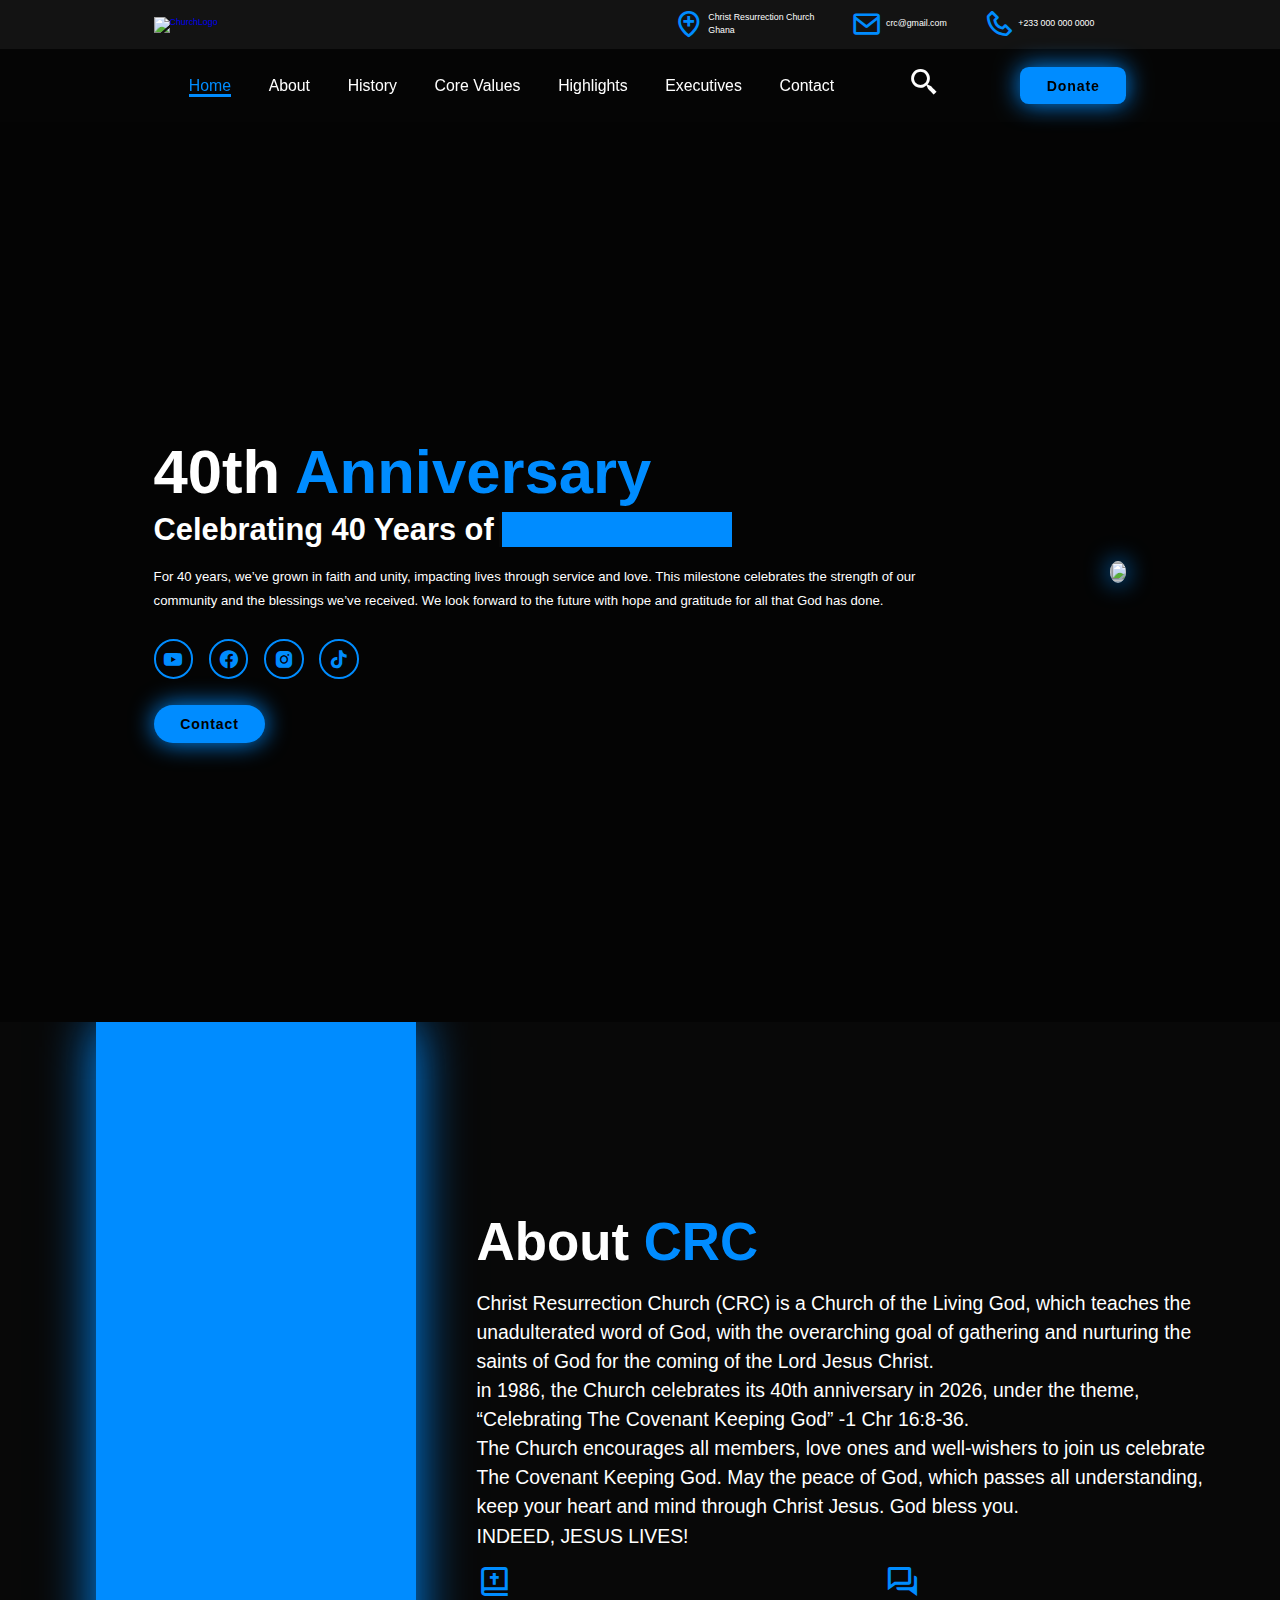
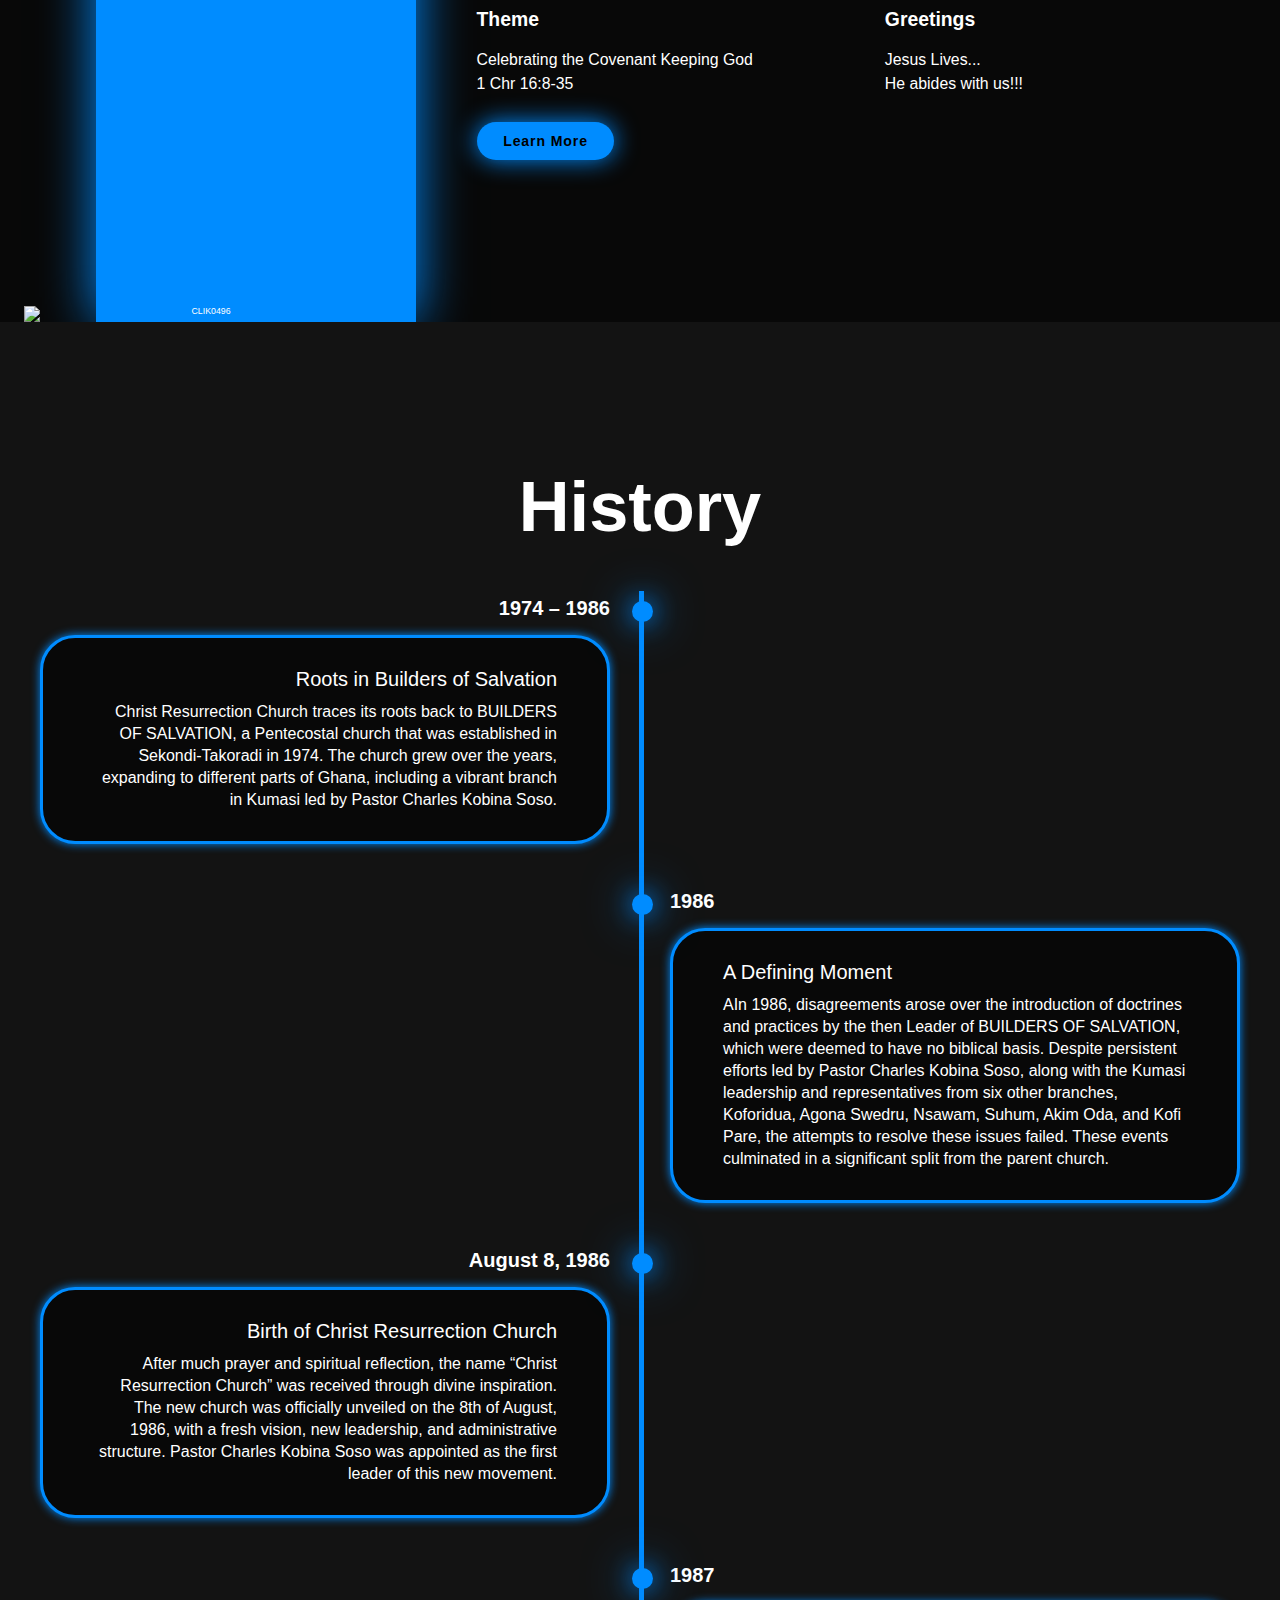
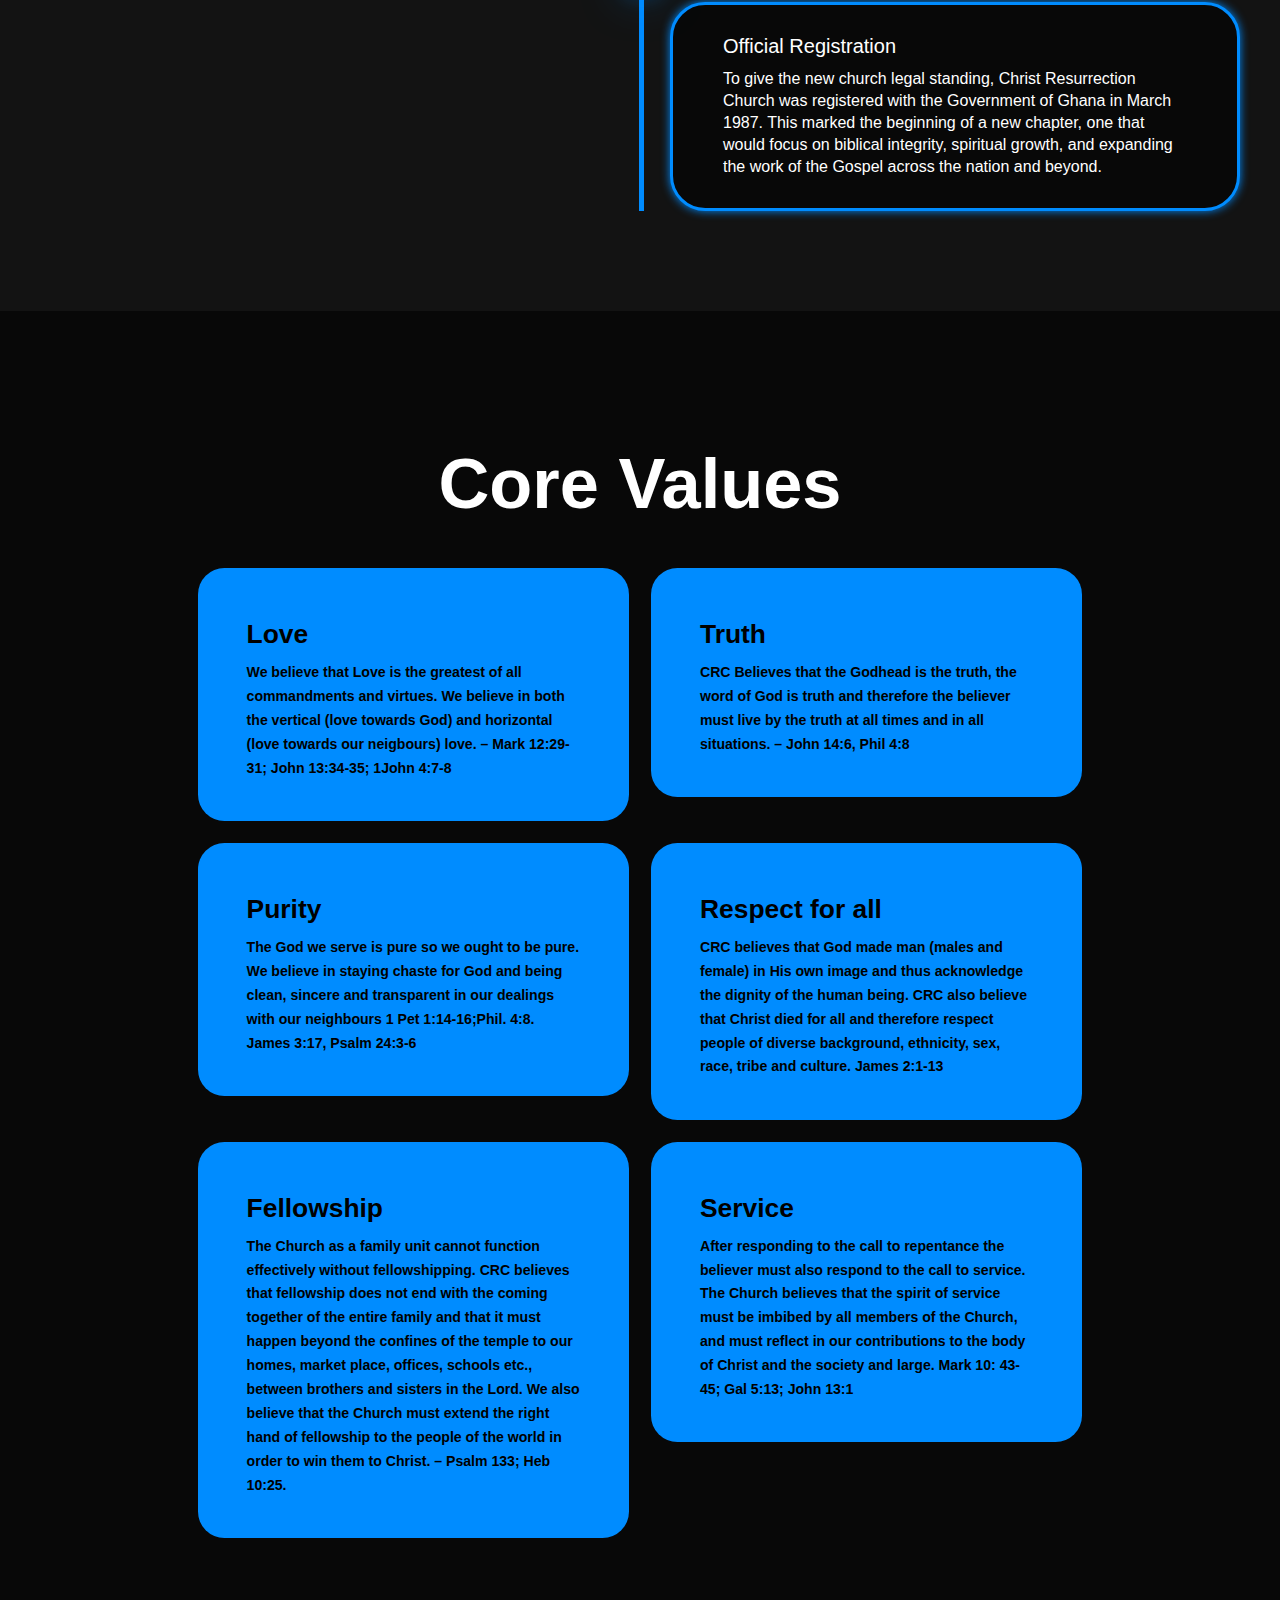
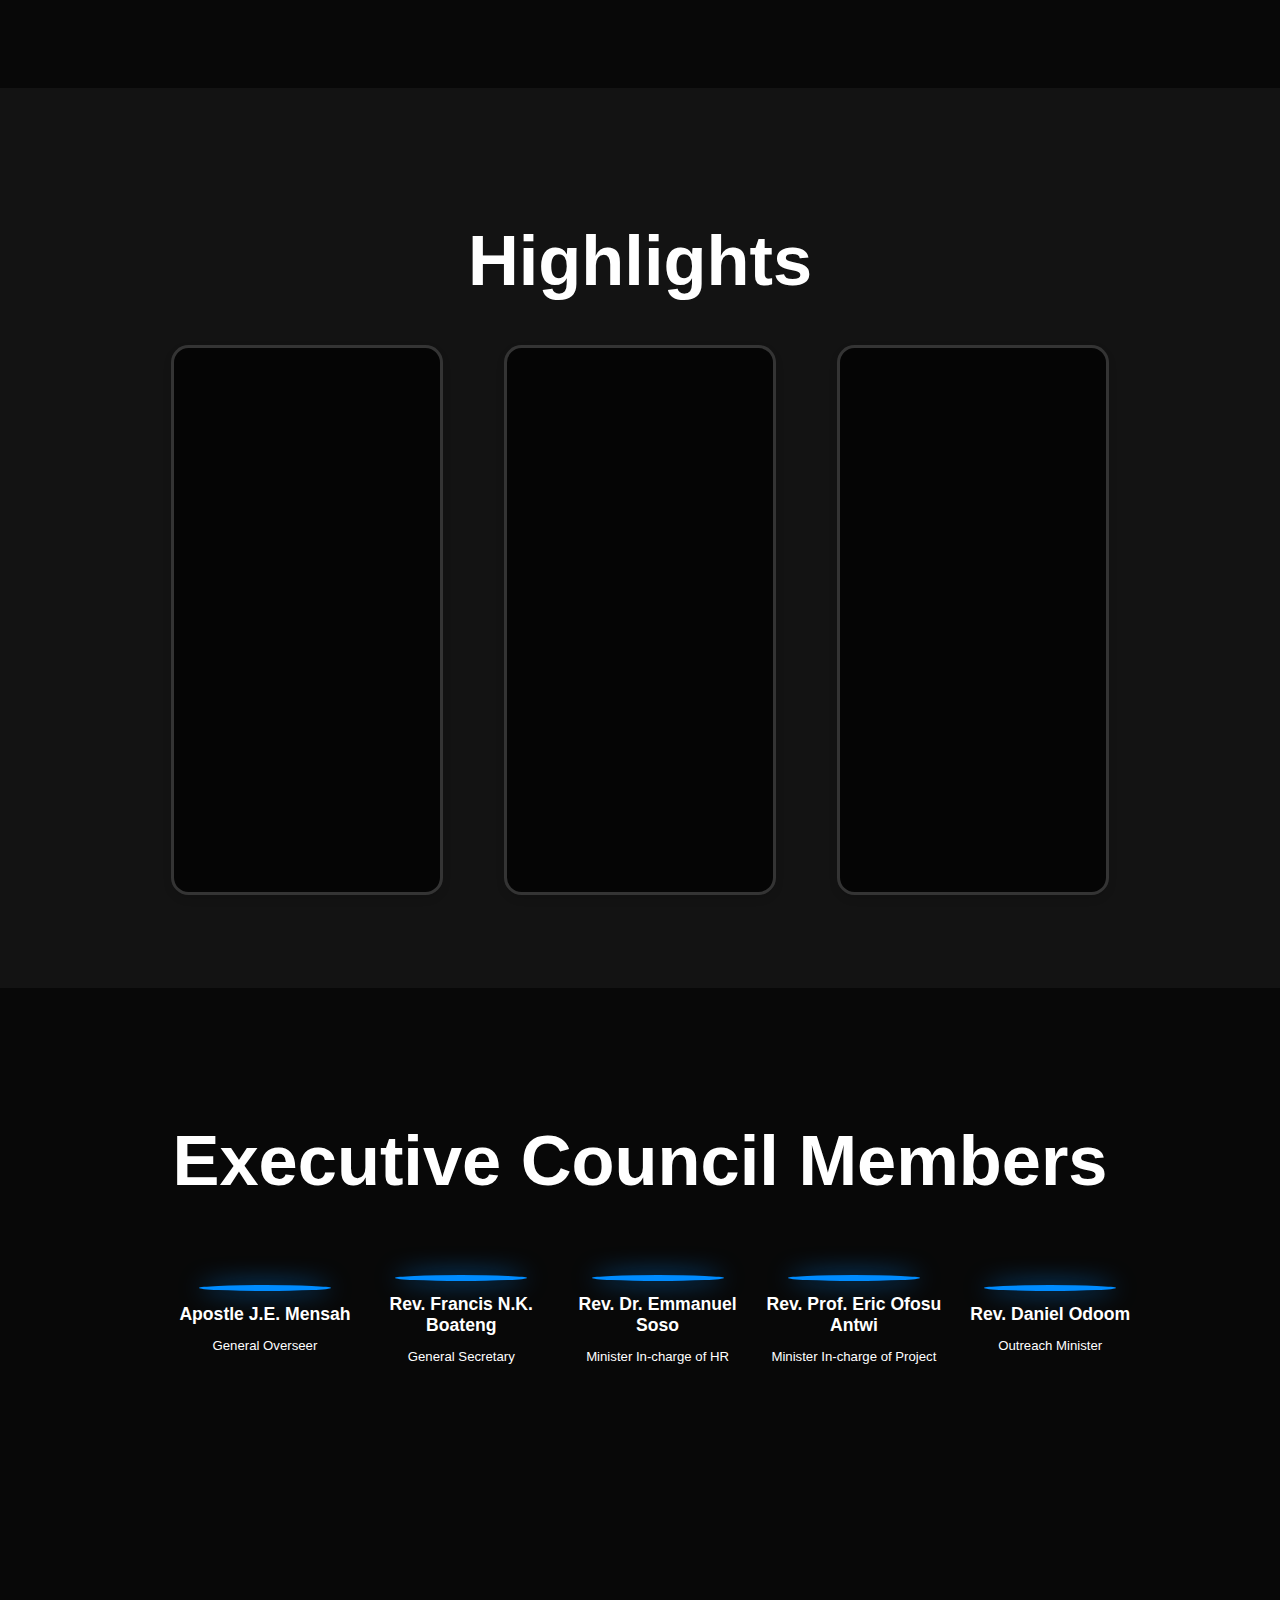
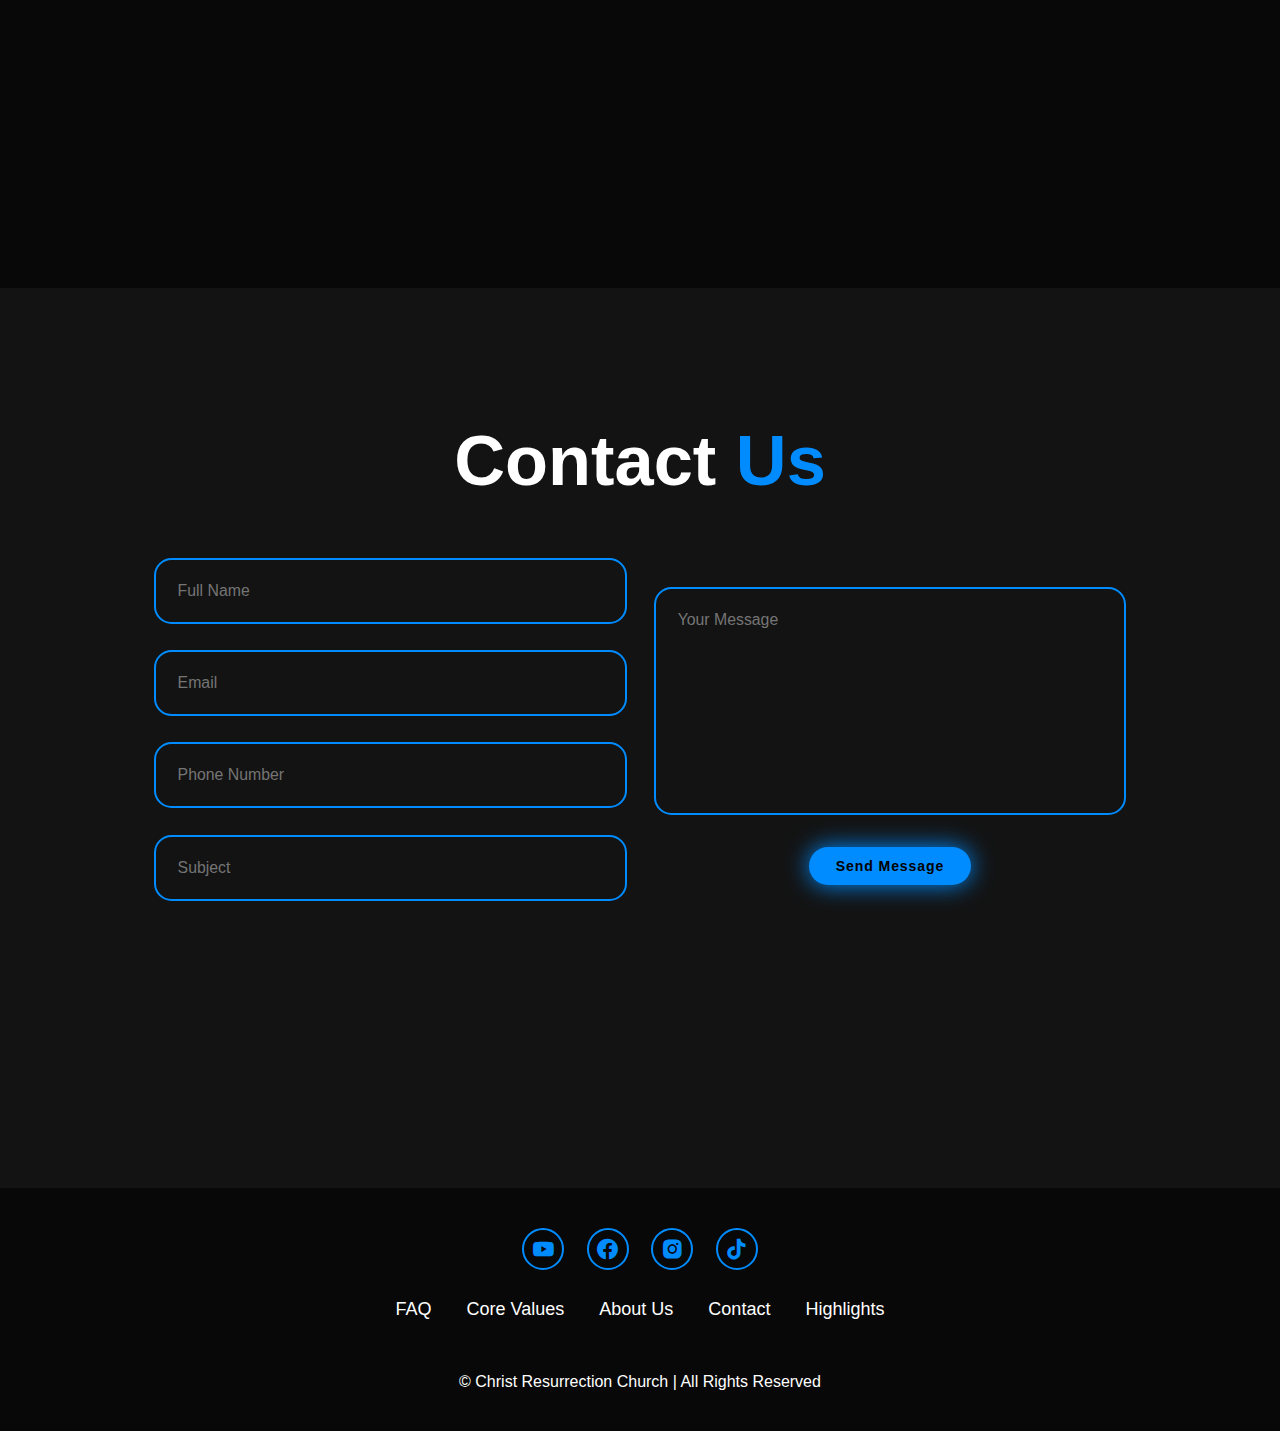
==== index.html @ 3d82b563 "Add files via upload" ====
<!DOCTYPE html>
<html lang="en">
<head>
    <meta charset="UTF-8">
    <meta name="viewport" content="width=device-width, initial-scale=1.0">
    <title>Responsive Portfolio Website</title>
    <link rel="stylesheet" href="style.css">
    <link href='https://unpkg.com/boxicons@2.1.4/css/boxicons.min.css' rel='stylesheet'>
</head>
<body>
    <header class="address-header">
        <a href="#home" class = "address-logo">
			<img src="images/Logo.png" alt="ChurchLogo" ></a>
        <div class="right-side">
            <div class="address-content">
                <i class='bx bx-location-plus'></i>
                <span>
                    <p>Christ Resurrection Church</p>
                    <p>Ghana</p>
                </span>
            </div>
            <div class="email-content">
                <i class='bx bx-envelope' ></i>
                <span>
                    <p>crc@gmail.com</p>                    
                </span>
            </div>
            <div class="phone-content">
                <i class='bx bx-phone' ></i>
                <span>
                    <p>+233 000 000 0000</p>                    
                </span>
            </div>
        </div>
    </header>
    
    <header class="header">
        <i class='bx bx-menu' id="menu-icon"></i>

        <div class="menu-content">
            <nav class="navbar">
                <a href="#home" class="active">Home</a>
                <a href="#about">About</a>
                <a href="#education">History</a>
                <a href="#services">Core Values</a>
                <a href="#testimonials">Highlights</a>
                <a href="#executives">Executives</a>
                <a href="#contact">Contact</a>
            </nav>
        
            <div class="btn-group">
                <span>
                    <input type="text" placeholder="Search for...">
                    <a href="#search" class = "search"><i class='bx bx-search-alt-2'></i></a>
                </span>
                <a href="#donate" class="btn">Donate</a>
            </div>
        </div>
    </header>

    <section class="home" id="home">
        <div class="home-content">
            <h1>40th <span>Anniversary</span></h1>
            <h3 class="text-animation">Celebrating 40 Years of <span></span></h3>
            <p>For 40 years, we’ve grown in faith and unity, impacting lives through service and love. 
                This milestone celebrates the strength of our community and the blessings we’ve received. 
                We look forward to the future with hope and gratitude for 
                all that God has done.</p>

            <div class="social-icons">
                
                <a href="#"><i class='bx bxl-youtube'></i></i></a>
                <a href="#"><i class='bx bxl-facebook-circle' ></i></i></a>
                <a href="#"><i class='bx bxl-instagram-alt' ></i></a>
                <a href="#"><i class='bx bxl-tiktok' ></i></i></a>
            </div>

            <div class="btn-group">
                <a href="#contact" class="btn">Contact</a>
                <!-- <a href="#contact" class="btn">Contact</a> -->
            </div>
        </div>
            <div class="home-img">
                <img src="images/40th Anniversary Logo.png" alt="">
            </div>
    </section>

    <section class="about" id = "about">
        <div class="rectangle"></div>
		<div class="image-class">
			<!-- <div class="rectangle"></div> -->
			<div class="about-img">
				<img src="images/GO.png" alt="CLIK0496">
			</div>
		</div>
		<div class="about-content">
			<h1>About <span>CRC</span> </h1>
			<p>
				Christ Resurrection Church (CRC) is a Church of the Living God, which teaches the 
                unadulterated word of God, with the overarching goal of gathering and nurturing the 
                saints of God for the coming of the Lord Jesus Christ.
			</p>
			<p>
				in 1986, the Church celebrates its 40th anniversary in 2026, under the theme, 
                “Celebrating The Covenant Keeping God” -1 Chr 16:8-36.
			</p>
			<p>
				The Church encourages all members, love ones and well-wishers to join us celebrate The Covenant Keeping God.
                May the peace of God, which passes all understanding, keep your heart and mind through Christ Jesus.  God bless you. 
			</p>
            <p>
                INDEED, JESUS LIVES!
            </p>
            <div class="theme">
                <span>
                    <i class='bx bx-bible'></i>
                    <h1>Theme</h1>
                    <p>Celebrating the Covenant Keeping God</p>
                    <p>1 Chr 16:8-35</p>
                </span>
                <span>
                    <i class='bx bx-conversation'></i>
                    <h1>Greetings</h1>
                    <p>Jesus Lives...</p>
                    <p>He abides with us!!!</p>
                </span>
            </div>
			<div class="btn-group">
				<a href="#learnmore" class = "btn">Learn More</a>
			</div>
		</div>
	</section>

    <section class="education" id="education">
        <h2 class="heading">History</h2>

        <div class="timeline-items">

            <div class="timeline-item">
                <div class="timeline-dot"></div>
                    <div class="timeline-date">1974 – 1986</div>
                    <div class="timeline-content">
                        <h3>Roots in Builders of Salvation</h3>
                        <p>Christ Resurrection Church traces its roots back to BUILDERS OF SALVATION, a Pentecostal church that was 
                            established in Sekondi-Takoradi in 1974. The church grew over the years, expanding to different parts of 
                            Ghana, including a vibrant branch in Kumasi led by Pastor Charles Kobina Soso.</p>
                    </div>
                
            </div>

            <div class="timeline-item">
                <div class="timeline-dot"></div>
                    <div class="timeline-date">1986</div>
                    <div class="timeline-content">
                        <h3>A Defining Moment</h3>
                        <p>AIn 1986, disagreements arose over the introduction of doctrines and practices by the then Leader of BUILDERS 
                            OF SALVATION, which were deemed to have no biblical basis. Despite persistent efforts led by Pastor Charles 
                            Kobina Soso, along with the Kumasi leadership and representatives from six other branches, Koforidua, Agona 
                            Swedru, Nsawam, Suhum, Akim Oda, and Kofi Pare, the attempts to resolve these issues failed. These events 
                            culminated in a significant split from the parent church.</p>
                    </div>
                
            </div>

            <div class="timeline-item">
                <div class="timeline-dot"></div>
                    <div class="timeline-date">August 8, 1986</div>
                    <div class="timeline-content">
                        <h3>Birth of Christ Resurrection Church</h3>
                        <p>After much prayer and spiritual reflection, the name “Christ Resurrection Church” was received through divine 
                            inspiration. The new church was officially unveiled on the 8th of August, 1986, with a fresh vision, new 
                            leadership, and administrative structure. Pastor Charles Kobina Soso was appointed as the first leader of 
                            this new movement.</p>
                    </div>
                
            </div>

            <div class="timeline-item">
                <div class="timeline-dot"></div>
                    <div class="timeline-date">1987</div>
                    <div class="timeline-content">
                        <h3>Official Registration</h3>
                        <p>To give the new church legal standing, Christ Resurrection Church was registered with the Government of 
                            Ghana in March 1987. This marked the beginning of a new chapter, one that would focus on biblical integrity, 
                            spiritual growth, and expanding the work of the Gospel across the nation and beyond.</p>
                    </div>
                
            </div>
        </div>
    </section>

    <section class="services" id="services">
        <h2 class="heading">Core Values</h2>

        <div class="services-container">
            <div class="service-box">
                <div class="service-info">
                    <h4>Love</h4>
                    <p>We believe that Love is the greatest of all commandments and virtues. We believe in both the vertical (love towards God) 
                        and horizontal (love towards our neigbours) love. – Mark 12:29-31; John 13:34-35; 1John 4:7-8</p>
                </div>
            </div>

            <div class="service-box">
                <div class="service-info">
                    <h4>Truth</h4>
                    <p>CRC Believes that the Godhead is the truth, the word of God is truth and therefore the believer must live by the truth 
                        at all times and in all situations. – John 14:6, Phil 4:8</p>
                </div>
            </div>

            <div class="service-box">
                <div class="service-info">
                    <h4>Purity</h4>
                    <p>The God we serve is pure so we ought to be pure. We believe in staying chaste for God and being clean, sincere and 
                        transparent in our dealings with our neighbours 1 Pet 1:14-16;Phil. 4:8. James 3:17, Psalm 24:3-6</p>
                </div>
            </div>

            <div class="service-box">
                <div class="service-info">
                    <h4>Respect for all</h4>
                    <p>CRC believes that God made man (males and female) in His own image and thus acknowledge the dignity of the human being. 
                        CRC also believe that Christ died for all and therefore respect people of diverse background, ethnicity, sex, race, tribe 
                        and culture. James 2:1-13</p>
                </div>
            </div>

            <div class="service-box">
                <div class="service-info">
                    <h4>Fellowship</h4>
                    <p>The Church as a family unit cannot function effectively without fellowshipping. CRC believes that fellowship does not end 
                        with the coming together of the entire family and that it must happen beyond the confines of the temple to our homes, market 
                        place, offices, schools etc., between brothers and sisters in the Lord.  We also believe that the Church must extend the 
                        right hand of fellowship to the people of the world in order to win them to Christ. – Psalm 133; Heb 10:25.</p>
                </div>
            </div>

            <div class="service-box">
                <div class="service-info">
                    <h4>Service</h4>
                    <p>After responding to the call to repentance the believer must also respond to the call to service. The Church believes that 
                        the spirit of service must be imbibed by all members of the Church, and must reflect in our contributions to the body of 
                        Christ and the society and large. Mark 10: 43-45; Gal 5:13; John 13:1</p>
                </div>
            </div>
        </div>
    </section>

    <section class="testimonials" id="testimonials">
        <div class="testimonials-box">
            <h2 class="heading">Highlights</h2>

            <div class="wrapper">
                <div class="testimonial-item">
                    <i class='bx bx-bible'></i>
                    <img src="1.jpg" alt="">
                    <h2>Sermons</h2>
                    <!-- <div class="rating">
                        <i class='bx bxs-star' id="star"></i>
                        <i class='bx bxs-star' id="star"></i>
                        <i class='bx bxs-star' id="star"></i>
                        <i class='bx bxs-star' id="star"></i>
                        <i class='bx bxs-star' id="star"></i>
                    </div>
                    <p>"Lorem ipsum dolor sit amet consectetur adipisicing elit. Perferendis ab exercitationem similique odio commodi. Beatae, laboriosam magni provident aspernatur magnam esse, dolore veritatis et doloribus saepe adipisci sint nesciunt totam?"</p> -->
                </div>

                <div class="testimonial-item">
                    <i class='bx bx-images' ></i>
                    <img src="2.jpg" alt="">
                    <h2>Gallery</h2>
                    <!-- <div class="rating">
                        <i class='bx bxs-star' id="star"></i>
                        <i class='bx bxs-star' id="star"></i>
                        <i class='bx bxs-star' id="star"></i>
                        <i class='bx bxs-star' id="star"></i>
                        <i class='bx bxs-star' id="star"></i>
                    </div>
                    <p>"Lorem ipsum dolor sit amet consectetur adipisicing elit. Perferendis ab exercitationem similique odio commodi. Beatae, laboriosam magni provident aspernatur magnam esse, dolore veritatis et doloribus saepe adipisci sint nesciunt totam?"</p> -->
                </div>

                <div class="testimonial-item">
                    <i class='bx bx-happy'></i>
                    <img src="3.jpg" alt="">
                    <h2>Testimonies</h2>
                    <div class="rating">
                        <!-- <i class='bx bxs-star' id="star"></i>
                        <i class='bx bxs-star' id="star"></i>
                        <i class='bx bxs-star' id="star"></i>
                        <i class='bx bxs-star' id="star"></i>
                        <i class='bx bxs-star' id="star"></i>
                    </div>
                    <p>"Lorem ipsum dolor sit amet consectetur adipisicing elit. Perferendis ab exercitationem similique odio commodi. Beatae, laboriosam magni provident aspernatur magnam esse, dolore veritatis et doloribus saepe adipisci sint nesciunt totam?"</p> -->
                </div>
            </div>
        </div>
    </section>

    <section class="executives" id="executives">
        <div class="executives-box">
            <h2 class="heading">Executive Council Members</h2>

            <div class="wrapper">
                <div class="executives-item">
                    <img src="images/GO.jpg" alt="">
                    <h2>Apostle J.E. Mensah</h2>
                    <!-- <div class="rating">
                        <i class='bx bxs-star' id="star"></i>
                        <i class='bx bxs-star' id="star"></i>
                        <i class='bx bxs-star' id="star"></i>
                        <i class='bx bxs-star' id="star"></i>
                        <i class='bx bxs-star' id="star"></i>
                    </div> -->
                    <p>General Overseer</p>
                </div>

                <div class="executives-item">
                    <img src="images/NanaBoateng.jpg" alt="">
                    <h2>Rev. Francis N.K. Boateng </h2>
                    <!-- <div class="rating">
                        <i class='bx bxs-star' id="star"></i>
                        <i class='bx bxs-star' id="star"></i>
                        <i class='bx bxs-star' id="star"></i>
                        <i class='bx bxs-star' id="star"></i>
                        <i class='bx bxs-star' id="star"></i>
                    </div> -->
                    <p>General Secretary</p>
                </div>

                <div class="executives-item">
                    <img src="images/PapaPee.jpg" alt="">
                    <h2>Rev. Dr. Emmanuel Soso</h2>
                    <!-- <div class="rating">
                        <i class='bx bxs-star' id="star"></i>
                        <i class='bx bxs-star' id="star"></i>
                        <i class='bx bxs-star' id="star"></i>
                        <i class='bx bxs-star' id="star"></i>
                        <i class='bx bxs-star' id="star"></i>
                    </div> -->
                    <p>Minister In-charge of HR</p>
                </div>

                <div class="executives-item">
                    <img src="images/EricAntwi.jpg" alt="">
                    <h2>Rev. Prof. Eric Ofosu Antwi</h2>
                    <!-- <div class="rating">
                        <i class='bx bxs-star' id="star"></i>
                        <i class='bx bxs-star' id="star"></i>
                        <i class='bx bxs-star' id="star"></i>
                        <i class='bx bxs-star' id="star"></i>
                        <i class='bx bxs-star' id="star"></i>
                    </div> -->
                    <p>Minister In-charge of Project</p>
                </div>

                <div class="executives-item">
                    <img src="images/DanielOddom.jpg" alt="">
                    <h2>Rev. Daniel Odoom</h2>
                    <!-- <div class="rating">
                        <i class='bx bxs-star' id="star"></i>
                        <i class='bx bxs-star' id="star"></i>
                        <i class='bx bxs-star' id="star"></i>
                        <i class='bx bxs-star' id="star"></i>
                        <i class='bx bxs-star' id="star"></i>
                    </div> -->
                    <p>Outreach Minister</p>
                </div>
            </div>
        </div>
    </section>

    <section class="contact" id="contact">
        <h2 class="heading">Contact <span>Us</span></h2>

        <form action="">
            <div class="input-group">
                <div class="input-box">
                    <input type="text" placeholder="Full Name">
                    <input type="email" placeholder="Email">
                </div>
                <div class="input-box">
                    <input type="number" placeholder="Phone Number">
                    <input type="text"
                    placeholder="Subject">
                </div>
            </div>

            <div class="input-group-2">
                <textarea name="" id="" cols="30" rows="10" placeholder="Your Message"></textarea>
                <input type="submit" value="Send Message" class="btn">
            </div>
        </form>
    </section>

    <footer class="footer">
        <div class="social">
            <a href="#"><i class='bx bxl-youtube'></i></i></a>
                <a href="#"><i class='bx bxl-facebook-circle' ></i></i></a>
                <a href="#"><i class='bx bxl-instagram-alt' ></i></a>
                <a href="#"><i class='bx bxl-tiktok' ></i></i></a>
        </div>

        <ul class="list">
            <li>
                <a href="#">FAQ</a>
            </li>

            <li>
                <a href="#">Core Values</a>
            </li>

            <li>
                <a href="#">About Us</a>
            </li>

            <li>
                <a href="#">Contact</a>
            </li>

            <li>
                <a href="#">Highlights</a>
            </li>
        </ul>
        <p class="copyright">
            © Christ Resurrection Church | All Rights Reserved
        </p>
    </footer>

    <script src="script.js"></script>
</body>
</html>
---- style.css ----
* {
  margin: 0;
  padding: 0;
  box-sizing: border-box;
  text-decoration: none;
  border: none;
  outline: none;
  scroll-behavior: smooth;
  font-family: "Poppins", sans-serif;
}
:root {
  --bg-color: #080808;
  --second-bg-color: #131313;
  --text-color: white;
  --main-color: #008cff;
}

html {
  font-size: 60%;
  overflow-x: hidden;
}
body {
  background: var(--bg-color);
  color: var(--text-color);
}

.address-header {
  top: 0;
  left: 0;
  width: 100%;
  padding: 1rem 12% 1rem;
  background: #131313;
  color: white;
  display: flex;
  justify-content: space-between;
  align-items: center;
  z-index: 5; 
}
.right-side{
  display: flex;
  align-items: center;
  gap: 0.5rem;
}
.right-side i{
  font-size: 3.6rem;
  color: var(--main-color);
  width: 0%;
}
.address-content{
  color: var(--text-color);
  display: flex;
  align-items: center;
}
.email-content{
  color: var(--text-color);
  display: flex;
  align-items: center;
}
.phone-content{
  color: var(--text-color);
  display: flex;
  align-items: center;
}
.address-header p{
  font-size: 1rem;
  color: var(--text-color);
  margin-left: 4rem;
  font-weight: 500;
  align-items: center;
  border-bottom: 3px solid transparent;
}

.address-logo {
  width: 35%;
  cursor: pointer;
  transition: 0.3s ease;
}
.address-logo:hover {
  transform: scale(1.1);
}
.address-logo img {
    height: 100%;
    width: 100%;
    margin: none;
    display: block;
}

.header {
  position: sticky;
  top: 0;
  left: 0;
  width: 100%;
  padding: 2rem 12% 2rem;
  background: rgba(0, 0, 0, 0.3);
  backdrop-filter: blur(10px);
  display: flex;
  justify-content: space-between;
  align-items: center;
  z-index: 5;
}
 .menu-content{
  display: flex;
  align-items: center;
  justify-content: space-between; 
  width: 100%;
  gap: 4rem; 
}

.search {
  font-size: 3.6rem;
  color: var(--text-color);
  width: 0%;
  cursor: pointer;
  transition: 0.3s ease;
}
.search:hover {
  transform: scale(1.1);
}

.navbar a {
  font-size: 1.8rem;
  color: var(--text-color);
  margin-left: 4rem;
  font-weight: 500;
  transition: 0.3s ease;
  border-bottom: 3px solid transparent;
}
.navbar a:hover,
.navbar a.active {
  color: var(--main-color);
  border-bottom: 3px solid var(--main-color);
}
.header .btn-group .btn {
  display: inline-block;
  padding: 1rem 2.8rem;
  background: var(--main-color);
  box-shadow: 0 0 25px var(--main-color);
  border-radius: 1rem;
  font-size: 1.6rem;
  color: black;
  border: 2px solid transparent;
  letter-spacing: 0.1rem;
  font-weight: 600;
  transition: 0.3s ease-in-out;
  cursor: pointer;
}

.header .btn-group {
  display: flex;
  align-items: center;
  gap: 9rem;
}
.header .btn-group span input{
  display: none;
}
.btn-group a:nth-of-type(2) {
  background-color: rgba(255, 0, 0, 0);
  color: var(--main-color);
  border: 2px solid var(--main-color);
  box-shadow: 0 0 25px transparent;
}
.btn-group a:nth-of-type(2):hover {
  box-shadow: 0 0 25px var(--main-color);
  background-color: var(--main-color);
  color: black;
}
#menu-icon {
  font-size: 3.6rem;
  color: var(--main-color);
  display: none;
}

section {
  min-height: 100vh;
  padding: 10rem 12% 10rem;
}
.home {
  position: relative;
  display: flex;
  align-items: center;
  justify-content: center;
  background-image: url('images/modern_minimalist_image2.png');
  background-size: cover;
  background-position: center;
  color: #ffffff;
  /* height: 100vh;  */
  overflow: hidden;
  gap: 15rem;
}
.home::before{
  content: "";
  position: absolute;
  top: 0;
  left: 0;
  width: 100%;
  height: 100%;
  background-color: black; /* Black overlay */
  opacity: 0.50; /* 50% transparency */
  z-index: 1; /* Ensures the overlay is below the text */
}
.home > * {
  position: relative;
  z-index: 2; /* Places content above the overlay */
  text-align: center; /* Centers text */
}
.home-content {
  display: flex;
  flex-direction: column;
  align-items: baseline;
  text-align: left;
  justify-content: center;
  margin-top: 3rem;
}
span {
  color: var(--main-color);
}
.logo span {
  color: var(--main-color);
}
.home-content h3 {
  margin-bottom: 2rem;
  margin-top: 1rem;
  font-size: 3.5rem;
}
.home-content h1 {
  font-size: 7rem;
  font-weight: 700;
  margin-top: 1.5rem;
  line-height: 1;
}
.home-img {
  border-radius: 50%;
  background: radial-gradient(circle at top left, rgba(255, 255, 255, 0.3), rgba(0, 140, 255, 0.3)); /* Subtle gradient for bubble effect */
  box-shadow: 0px 0px 25px var(--main-color), 
              inset 0 0 20px rgba(255, 255, 255, 0.8); /* Glowing edges and inner glow */
  overflow: hidden; /* Ensures the image stays inside the circle */
  cursor: pointer;
  transition: 0.4s ease-in-out;
}
.home-img img {
  position: relative;
  width: 100%;
  height: 100%;
  object-fit: cover;
  border-radius: 50%;
  box-shadow: 0 0 25px var(--main-color);
  cursor: pointer;
  transition: 0.4s ease-in-out;
}
.home-img:hover {
  transform: scale(1.05); /* Slight zoom for interactivity */
  box-shadow: 0 0 25px rgba(0, 140, 255, 0.8), 
              0 0 50px rgba(0, 140, 255, 0.6), 
              0 0 100px rgba(0, 140, 255, 0.4); /* Enhanced glowing effect */
}
.home-content p {
  font-size: 1.5rem;
  font-weight: 500;
  line-height: 1.8;
  max-width: 1000px;
}
.social-icons a {
  display: inline-flex;
  justify-content: center;
  align-items: center;
  width: 4.5rem;
  height: 4.5rem;
  background: transparent;
  border: 2px solid var(--main-color);
  font-size: 2.5rem;
  border-radius: 50%;
  color: var(--main-color);
  margin: 3rem 1.5rem 3rem 0;
  transition: 0.3s ease-in-out;
}
.social-icons a:hover {
  color: var(--text-color);
  transform: scale(1.3) translateY(-5px);
  box-shadow: 0 0 25px var(--main-color);
  background-color: var(--main-color);
}
.btn {
  display: inline-block;
  padding: 1rem 2.8rem;
  background: var(--main-color);
  box-shadow: 0 0 25px var(--main-color);
  border-radius: 4rem;
  font-size: 1.6rem;
  color: black;
  border: 2px solid transparent;
  letter-spacing: 0.1rem;
  font-weight: 600;
  transition: 0.3s ease-in-out;
  cursor: pointer;
}
.btn:hover {
  transform: scale(1.05);
  box-shadow: 0 0 50px var(--main-color);
}
.btn-group {
  display: flex;
  align-items: center;
  gap: 1.5rem;
}
.btn-group a:nth-of-type(2) {
  background-color: rgba(0, 0, 0, 0);
  color: var(--main-color);
  border: 2px solid var(--main-color);
  box-shadow: 0 0 25px transparent;
}
.btn-group a:nth-of-type(2):hover {
  box-shadow: 0 0 25px var(--main-color);
  background-color: var(--main-color);
  color: black;
}
.text-animation {
  font-size: 34px;
  font-weight: 600;
  min-width: 280px;
}
.text-animation span {
  position: relative;
}
.text-animation span::before {
  content: "Web Developer";
  color: var(--main-color);
  animation: words 20s infinite;
}
.text-animation span::after {
  content: "";
  background-color: var(--main-color);
  position: absolute;
  width: calc(100% + 8px);
  height: 100%;
  border-left: 3px solid var(--bg-color);
  right: -8px;
  animation: cursor 0.6s infinite, typing 20s steps(14) infinite;
}
@keyframes cursor {
  to {
    border-left: 2px solid var(--main-color);
  }
}
@keyframes words {
  0%,
  20% {
    content: "Love";
  }
  21%,
  40% {
    content: "Truth";
  }
  41%,
  60% {
    content: "Purity";
  }
  61%,
  80% {
    content: "Respect";
  }
  81%,
  100% {
    content: "Fellowship";
  }
}
@keyframes typing {
  10%,
  15%,
  30%,
  35%,
  50%,
  55%,
  70%,
  75%,
  90%,
  95% {
    width: 0;
  }
  5%,
  20%,
  25%,
  40%,
  45%,
  60%,
  65%,
  80%,
  85% {
    width: calc(100% + 8px);
  }
}

.about{
  position: relative;
  min-height: 100vh;
  text-align: center;
  padding: 2rem;
  background: var(--bg-color);
  color: #ffffff;
  /* height: 100vh; */
  display: flex;
  align-items: stretch;
  justify-content: space-between;
  gap: 5rem;
  overflow: hidden; 
}

.about-content{
  flex: 2;
  display: flex;
  flex-direction: column;
  align-items: flex-start;
  text-align: left;
  padding: 5rem;
  justify-content: center;
  margin-top: 3rem;
  z-index: 3;
}

.about-content h1{
  margin-bottom: 2rem;
  font-size: 6rem;
  font-weight: 600;
  text-align: left;
}

.about-content h1 span{
  color: var(--main-color);
}

.about-content p{
  font-size: 2.2rem;
  font-weight: 500;
  line-height: 1.5;
  max-width: 1000px;
  text-align: left;
}

.about-content .theme{
  display: flex;
  flex-direction: row;
  justify-content: start;
  justify-items: start;
  text-align: left;
  gap: 15rem;
}

.theme i{
  color: var(--main-color);
  font-size: 4rem;
  margin-top: 1.5rem;
}
.theme h1{
  color: var(--text-color);
  text-align: left;
  font-size: 2.2rem;
  margin-top: 1rem;
}
.theme p{
  color: var(--text-color);
  text-align: left;
  font-size: 1.8rem;
}

.image-class {
  position: relative; 
  flex: 1;
  align-items: flex-end;
  justify-content: center;
  bottom: 0;
  left: 0;
  display: flex;
  width: 100%;
  z-index: 2;
}

.about .rectangle {
  position: absolute;
  top: 0;
  left: 20%;
  transform: translateX(-50%); 
  background-color: var(--main-color);
  height: 100%; 
  width: 25vw;
  box-shadow: 0 0 50px var(--main-color);
  z-index: 1;
}

.image-class .about-img {
  display: flex;
  justify-content: center;
  align-items: flex-end;
  z-index: 2;
}

.image-class .about-img img {
  width: 28vw;
  margin-bottom: -2rem;
  height: auto; 
  object-fit: cover;
}

.about-content .btn-group{
  margin-top: 3rem;
  align-items: center;
  justify-content: left;
  text-align: center;
}


.heading {
  font-size: 8rem;
  text-align: center;
  margin: 5rem 0;
}
.education {
  padding: 100px 15px;
  background: var(--second-bg-color);
}
.education h2 {
  margin-bottom: 5rem;
}
.timeline-items {
  max-width: 1200px;
  margin: auto;
  display: flex;
  flex-wrap: wrap;
  position: relative;
}
.timeline-items::before {
  content: "";
  position: absolute;
  width: 5px;
  height: 100%;
  background-color: var(--main-color);
  left: calc(50% - 1px);
}
.timeline-item {
  margin-bottom: 40px;
  width: 100%;
  position: relative;
}
.timeline-item:last-child {
  margin-bottom: 0;
}
.timeline-item:nth-child(odd) {
  padding-right: calc(50% + 30px);
  text-align: right;
}
.timeline-item:nth-child(even) {
  padding-left: calc(50% + 30px);
}
.timeline-dot {
  height: 21px;
  width: 21px;
  background-color: var(--main-color);
  box-shadow: 0 0 25px var(--main-color), 0 0 50px var(--main-color);
  position: absolute;
  left: calc(50% - 8px);
  border-radius: 50%;
  top: 10px;
}
.timeline-date {
  font-size: 20px;
  font-weight: 800;
  color: white;
  margin: 6px 0 15px;
}
.timeline-content {
  background-color: var(--bg-color);
  border: 3px solid var(--main-color);
  padding: 30px 50px;
  border-radius: 4rem;
  box-shadow: 0 0 10px var(--main-color);
  cursor: pointer;
  transition: 0.3s ease-in-out;
}
.timeline-content:hover {
  transform: scale(1.05);
  box-shadow: 0 0 25px var(--main-color);
}
.timeline-content h3 {
  font-size: 20px;
  color: white;
  margin: 0 0 10px;
  font-weight: 500;
}
.timeline-content p {
  color: white;
  font-size: 16px;
  font-weight: 300;
  line-height: 22px;
}

::-webkit-scrollbar {
  width: 15px;
}
::-webkit-scrollbar-thumb {
  background-color: var(--main-color);
}
::-webkit-scrollbar-track {
  background-color: var(--bg-color);
  width: 50px;
}
.services {
  background: var(--bg-color);
  color: black;
}
.services h2 {
  margin-bottom: 5rem;
  color: white;
}
.services-container {
  display: grid;
  grid-template-columns: repeat(3, 1fr);
  /* align-items: center; */
  align-items: start;
  gap: 2.5rem;
}
.service-box {
  background-color: var(--main-color);
  /* height: auto; */
  height: auto;
  border-radius: 3rem;
  border: 5px solid transparent;
  cursor: pointer;
  transition: 0.4s ease-in-out;
}
.service-box:hover {
  background: white;
  color: black;
  border: 5px solid var(--main-color);
  transform: scale(1.03);
}
.service-box .service-info {
  display: flex;
  flex-direction: column;
  text-align: left;
  /* max-height: 200px; */
  align-items: baseline;
  padding: 4rem 5rem ;
}
.service-info h4 {
  font-size: 3rem;
  font-weight: 800;
  line-height: 2;
}
.service-info p {
  font-size: 1.6rem;
  font-weight: 600;
  /* max-height: 100px; */
  line-height: 1.7;
  margin: auto;
}
.testimonials {
  background: var(--second-bg-color);
}
.testimonials-box {
  background-size: cover;
  display: flex;
  align-items: center;
  justify-content: center;
  flex-direction: column;
}
.testimonials .heading {
  margin-bottom: 5rem;
}
.testimonials-box img {
  width: 15rem;
  border-radius: 50%;
  border: 3px solid var(--main-color);
  box-shadow: 0 0 25px var(--main-color);
}
.wrapper {
  display: grid;
  grid-template-columns: repeat(3, 1fr);
  gap: 3rem;
  width: 100%;
}
.testimonial-item {
  min-height: 550px;
  max-width: 450px;
  background: rgba(0, 0, 0, 0.7);
  background-size: cover;
  background-position: center;
  border: 3px solid rgba(238, 238, 238, 0.2);
  border-radius: 2rem;
  margin: 0 2rem;
  padding: 30px 60px;
  cursor: pointer;
  display: flex;
  flex-direction: column;
  align-items: center;
  justify-content:end;
  text-align: center;
  gap: 1.5rem;
  color: white;
  /* transition: 0.4s ease-in-out; */
  box-shadow: 0 4px 8px rgba(0, 0, 0, 0.1); /* Subtle shadow */
  transition: transform 0.3s ease, box-shadow 0.3s ease;
}
.testimonial-item::after {
  content: "";
  position: absolute;
  top: 0;
  left: 0;
  width: 100%;
  height: 100%;
  background: linear-gradient(to top, rgba(0, 0, 0, 0.8), rgba(0, 0, 0, 0.2));
  border-radius: 1.8rem;
  z-index: 1; /* Place the gradient behind the text */
  opacity: 0; /* Hidden initially */
  transition: opacity 0.4s ease; /* Smooth transition */
}
.testimonial-item:hover {
  border: 3px solid var(--main-color);
  transform: translateY(-10px) scale(1.03);
  box-shadow: 0 0 50px var(--main-color);
}
.testimonial-item:hover::after{
  opacity: 1;
}
.testimonial-item img,
.testimonial-item i,
.testimonial-item h2{
  opacity: 0;
  transition: transform 0.4s ease, opacity 0.4s ease;
  z-index: 2;
}
.testimonial-item:hover img,
.testimonial-item:hover i,
.testimonial-item:hover h2{
  opacity: 1;
}
.testimonial-item:nth-child(1){
  background-image: url('images/Diagnosis.png');
}
.testimonial-item:nth-child(2){
  background-image: url('images/image (6).jpeg');
}
.testimonial-item:nth-child(3){
  background-image: url('images/image (8).jpeg');
}
.testimonial-item i{
  color: var(--main-color);
  font-size: 4rem;
}
.testimonial-item h2 {
  font-size: 2.8rem;
  margin: 0;
  margin-bottom: 2rem;
}
.testimonial-item p {
  font-size: 1.3rem;
  line-height: 1.6rem;
  opacity: 0;
}
#star {
  color: gold;
  font-size: 2rem;
}



.executives {
  background: var(--bg-color);
}
.executives-box {
  background-size: cover;
  display: flex;
  align-items: center;
  justify-content: center;
  flex-direction: column;
}
.executives .heading {
  margin-bottom: 5rem;
}
.executives-box img {
  width: 15rem;
  border-radius: 50%;
  border: 3px solid var(--main-color);
  box-shadow: 0 0 25px var(--main-color);
}
.executives .wrapper {
  display: grid;
  grid-template-columns: repeat(5, 1fr);
  gap: 1rem;
  justify-content: center;
}
.executives-item {
  max-height: 450px;
  max-width: 450px;
  width: 100%;
  /* background: rgba(0, 0, 0, 0.7); */
  /* border: 3px solid rgba(238, 238, 238, 0.2); */
  border-radius: 2rem;
  margin: 0 2rem;
  padding: 30px 5px;
  /* cursor: pointer; */
  display: flex;
  flex-direction: column;
  align-items: center;
  justify-content: center;
  text-align: center;
  gap: 1.5rem;
  color: white;
  transition: 0.4s ease-in-out;
}
/* .executives-item:hover {
  border: 3px solid var(--main-color);
  transform: translateY(-10px) scale(1.03);
  box-shadow: 0 0 50px var(--main-color);
} */
.executives-item h2 {
  font-size: 2rem;
}
.executives-item p {
  font-size: 1.5rem;
}
#star {
  color: gold;
  font-size: 2rem;
}



.contact {
  background-color: var(--second-bg-color);
}
.contact h2 {
  margin-bottom: 3rem;
  color: white;
}
.contact form {
  display: flex;
  align-items: center;
  justify-content: center;
  gap: 3rem;
  margin: 5rem auto;
  text-align: center;
}
.contact form .input-box {
  display: flex;
  justify-content: center;
  flex-wrap: wrap;
}
.contact form .input-box input,
.contact form textarea {
  width: 100%;
  padding: 2.5rem;
  font-size: 1.8rem;
  color: var(--text-color);
  background: var(--second-bg-color);
  border-radius: 2rem;
  border: 2px solid var(--main-color);
  margin: 1.5rem 0;
  resize: none;
}
.contact form .btn {
  margin-top: 2rem;
}
.footer {
  position: relative;
  bottom: 0;
  width: 100%;
  padding: 40px 0;
  background-color: var(--bg-color);
}
.footer .social {
  text-align: center;
  padding-bottom: 25px;
  color: var(--main-color);
}
.footer .social a {
  font-size: 25px;
  color: var(--main-color);
  border: 2px solid var(--main-color);
  width: 42px;
  height: 42px;
  line-height: 42px;
  display: inline-block;
  text-align: center;
  border-radius: 50%;
  margin: 0 10px;
  transition: 0.3s ease-in-out;
}
.footer .social a:hover {
  transform: scale(1.2) translateY(-10px);
  background-color: var(--main-color);
  color: black;
  box-shadow: 0 0 25px var(--main-color);
}
.footer ul {
  margin-top: 0;
  padding: 0;
  font-size: 18px;
  line-height: 1.6;
  margin-bottom: 0;
  text-align: center;
}
.footer ul li a {
  color: white;
  border-bottom: 3px solid transparent;
  transition: 0.3s ease-in-out;
}
.footer ul li a:hover {
  border-bottom: 3px solid var(--main-color);
}
.footer ul li {
  display: inline-block;
  padding: 0 15px;
}
.footer .copyright {
  margin-top: 50px;
  text-align: center;
  font-size: 16px;
  color: white;
}

@media (max-width: 1285px) {
  html {
    font-size: 55%;
  }
  .services-container {
    padding-bottom: 7rem;
    grid-template-columns: repeat(2, 1fr);
    margin: 0 5rem;
  }
}
@media (max-width: 991px) {
  header {
    padding: 2rem 3%;
  }
  section {
    padding: 10rem 3% 2rem;
  }
  .timeline-items::before {
    left: 7px;
  }
  .timeline-item:nth-child(odd) {
    padding-right: 0;
    text-align: left;
  }
  .timeline-item:nth-child(odd),
  .timeline-item:nth-child(even) {
    padding-left: 37px;
  }
  .timeline-dot {
    left: 0;
  }
  .services {
    padding-bottom: 7rem;
  }
  .testimonials .wrapper {
    grid-template-columns: repeat(1, 1fr);
  }
  .executives .wrapper {
    grid-template-columns: repeat(1, 1fr);
  }
  .contact form {
    flex-direction: column;
  }
  .footer {
    padding: 2rem 3%;
  }
}
@media(max-width:895px){
  html {
    font-size: 50%;
  }
  #menu-icon{
    display: block;
  }

  
  .menu-content {
    position: absolute;
    top: 100%;
    left: 0;
    width: 50%;
    padding: 1rem 3%;
    background: rgba(0, 0, 0, 0.8);
    backdrop-filter: blur(20px);
    border-bottom-right-radius: 2rem;
    border-right: 2px solid var(--main-color);
    border-bottom: 2px solid var(--main-color);
    display: none;
  }

  .menu-content.active {
    display: block;
  }

  .navbar a,
  .btn-group a {
    display: block;
    font-size: 2rem;
    margin: 3rem 0;
    color: white;
  }

  .header .btn-group {
    /* remove absolute positioning so it flows within menu-content */
    position: static;
    width: auto;
    padding: 0;
    background: none;
    border: none;
    display: flex;
    flex-direction: column;
    gap: 0rem;
  }

  .header .btn-group span input{
    display: flex;
    width: 80%;
    padding: 1rem;
    font-size: 1.8rem;
    color: var(--text-color);
    background: var(--second-bg-color);
    border-radius: 1rem;
    border: 2px solid var(--main-color);
    margin: 0;
    resize: none; 
  }
  .header .btn-group span {
    display: flex;
    justify-content: space-evenly;
    gap: 0;
    align-items: center;
  }




  .about{
    position: relative;
    min-height: 100vh;
    text-align: center;
    padding: 2rem;
    background: var(--bg-color);
    color: #ffffff;
    /* height: 100vh; */
    display: flex;
    flex-direction: column;
    align-items: stretch;
    justify-content:center;
    gap: 5rem;
    overflow: hidden; 
  }
  
  .about-content{
    flex: 2;
    display: flex;
    flex-direction: column;
    align-items: flex-start;
    text-align: left;
    padding: 0 5rem;
    justify-content: center;
    margin-top: 0;
    z-index: 3;
  }
  
  .about-content h1{
    margin-bottom: 2rem;
    font-size: 6rem;
    font-weight: 600;
    text-align: left;
  }
  
  .about-content h1 span{
    color: var(--main-color);
  }
  
  .about-content p{
    font-size: 2.2rem;
    font-weight: 500;
    line-height: 1.5;
    max-width: 1000px;
    text-align: left;
  }
  
  .about-content .theme{
    display: flex;
    flex-direction: row;
    justify-content: start;
    justify-items: start;
    text-align: left;
    gap: 15rem;
  }
  
  .theme i{
    color: var(--main-color);
    font-size: 4rem;
    margin-top: 1.5rem;
  }
  .theme h1{
    color: var(--text-color);
    text-align: left;
    font-size: 2.2rem;
    margin-top: 1rem;
  }
  .theme p{
    color: var(--text-color);
    text-align: left;
    font-size: 1.8rem;
  }
  
  /* .image-class {
    position: relative;
    width: 80vw;
    height: 60vw;
    margin: 8rem auto 2rem;
    transform: translateX(-50%); 
    background-color: var(--main-color);
    height: 100%; 
    width: 25vw;
    box-shadow: 0 0 50px var(--main-color);
    z-index: 2;
  } */
  
  .about .rectangle {
    display: none;
  }
  
  .image-class .about-img {
    position: relative;
    width: 60vw;
    height: 80vw;
    margin: 8rem auto 0rem;
    background-color: var(--main-color); /* rectangle color */
    box-shadow: 0 0 50px var(--main-color);
  
    display: flex;
    justify-content: center;
    align-items: center; /* center image vertically */
    overflow: hidden; /* keeps image inside rectangle if it overflows */
    border-radius: 1rem; /* optional: makes rectangle edges soft */
  }
  
  .image-class .about-img img {
    width: 100%;
    height: 100%;
    object-fit: cover;
  }
  
  
  .about-content .btn-group{
    margin-top: 3rem;
    align-items: center;
    justify-content: left;
    text-align: center;
  }








  .home{
    flex-direction: column-reverse;
    padding: 0 2.5rem 0 2.5rem;
    /* margin: 5rem 4rem; */
  }
  .home-content h3{
    font-size: 2.8rem;
  }
  .home-content h1{
    font-size: 6.8rem;
    margin-top: 2.8rem;
  }
  .home-content p{
    max-width: 600px;
    margin: 0 auto;
  }
  .home-img img{
    width: 56vw;
  }
  .services h2{
    margin-bottom: 3rem;
  }
  .services-container{
    grid-template-columns: repeat(1,1fr);
  }
}
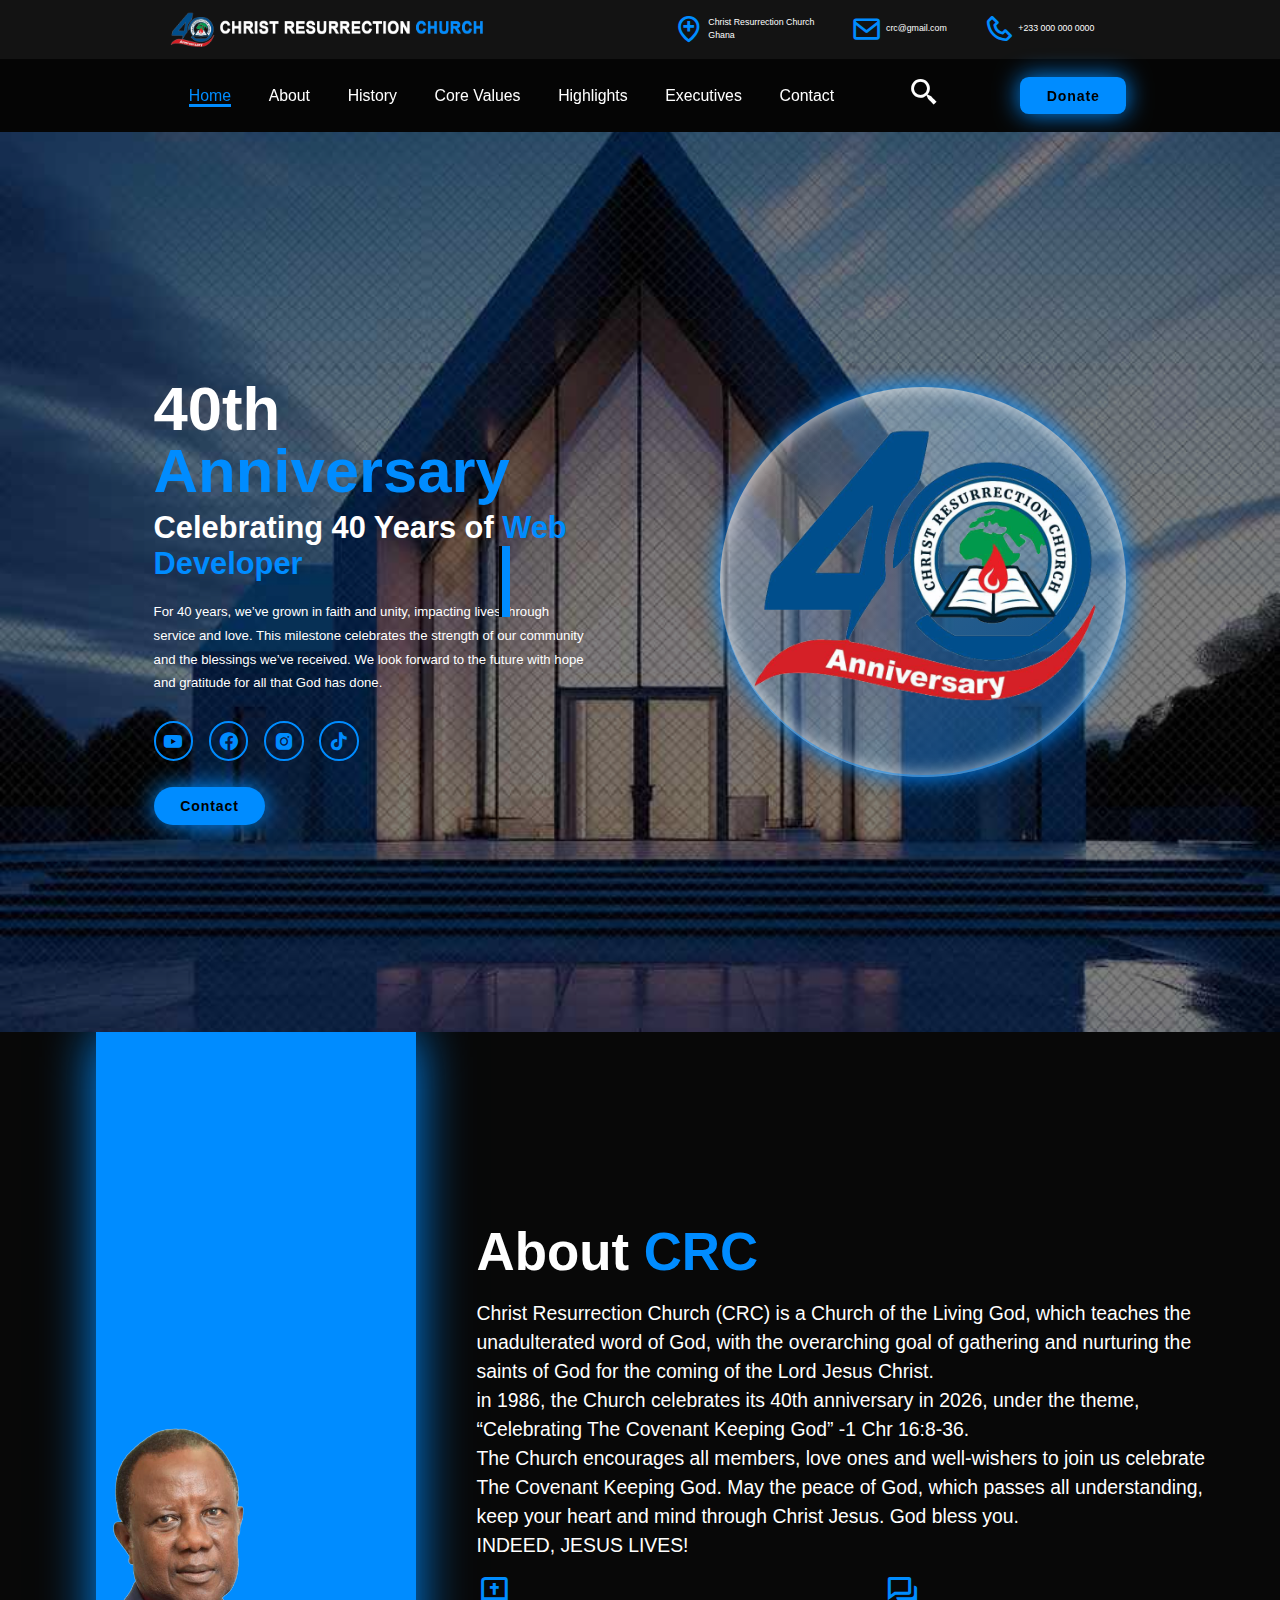
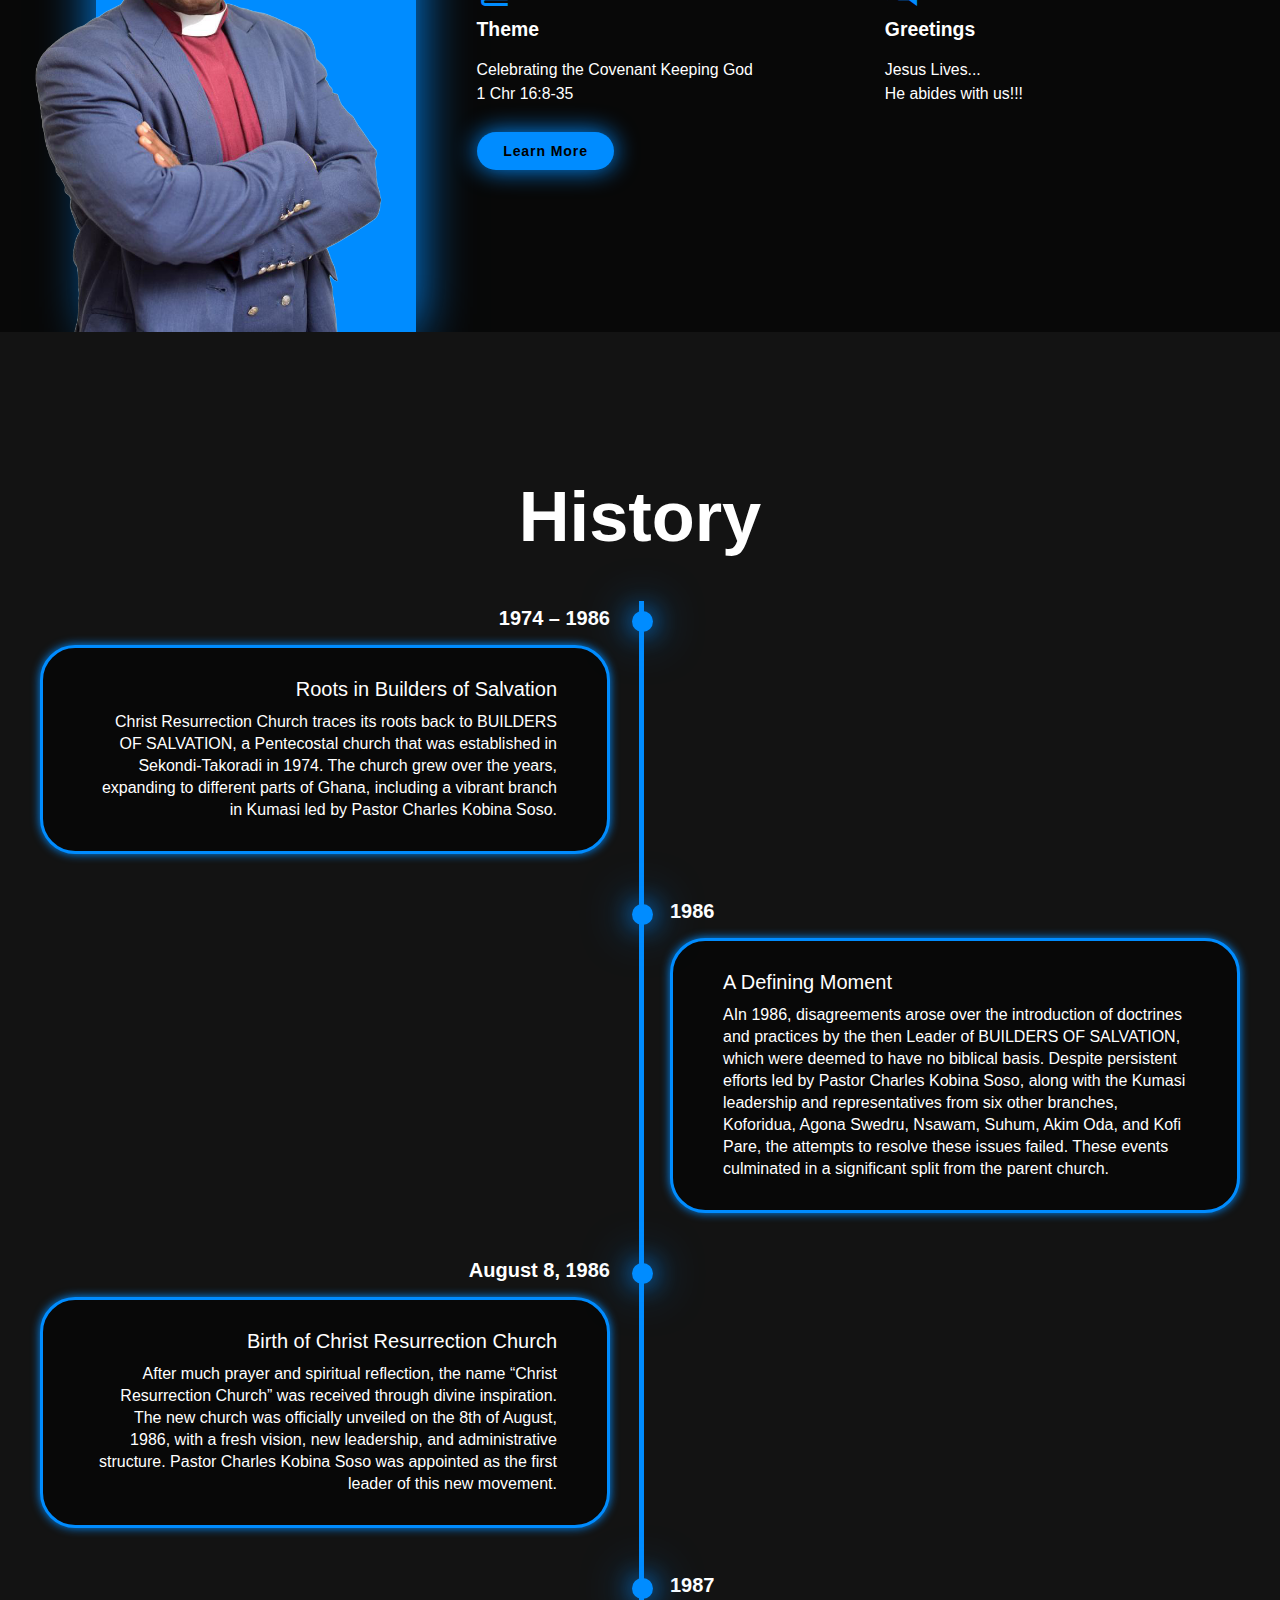
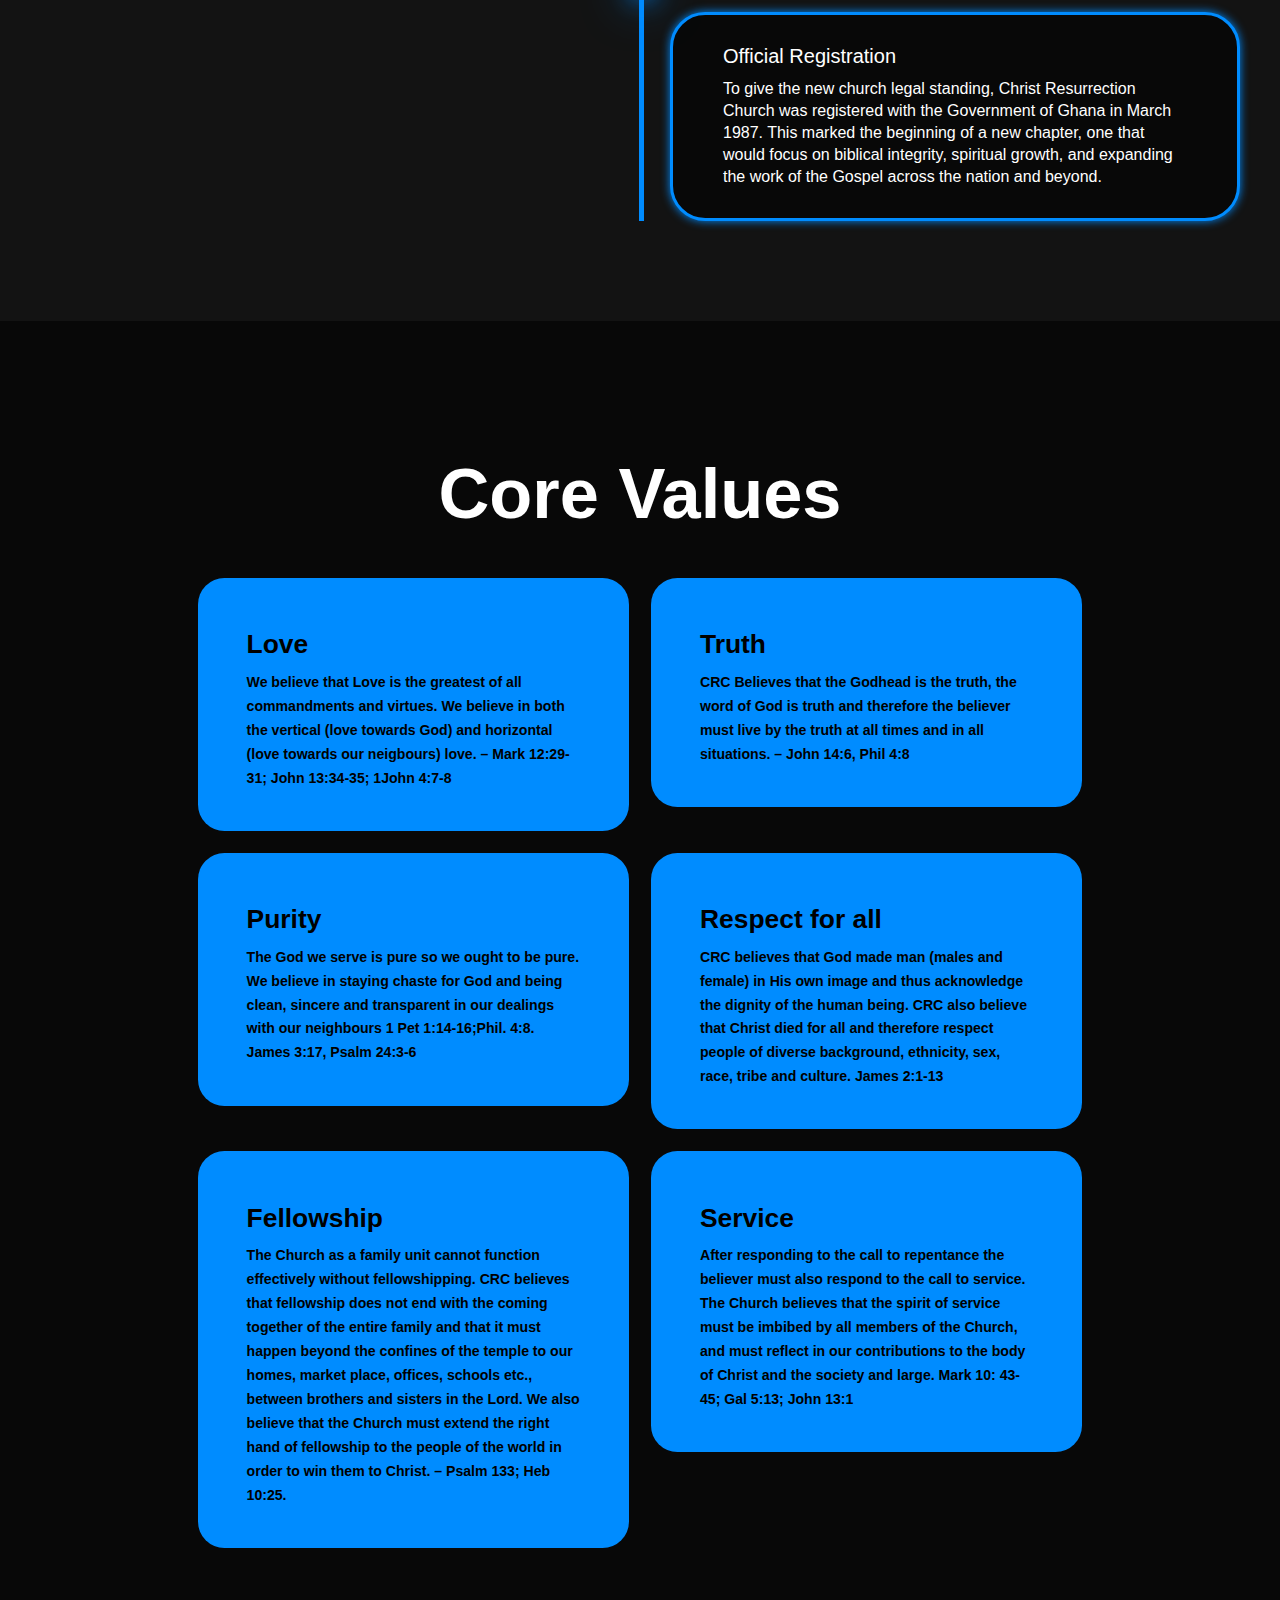
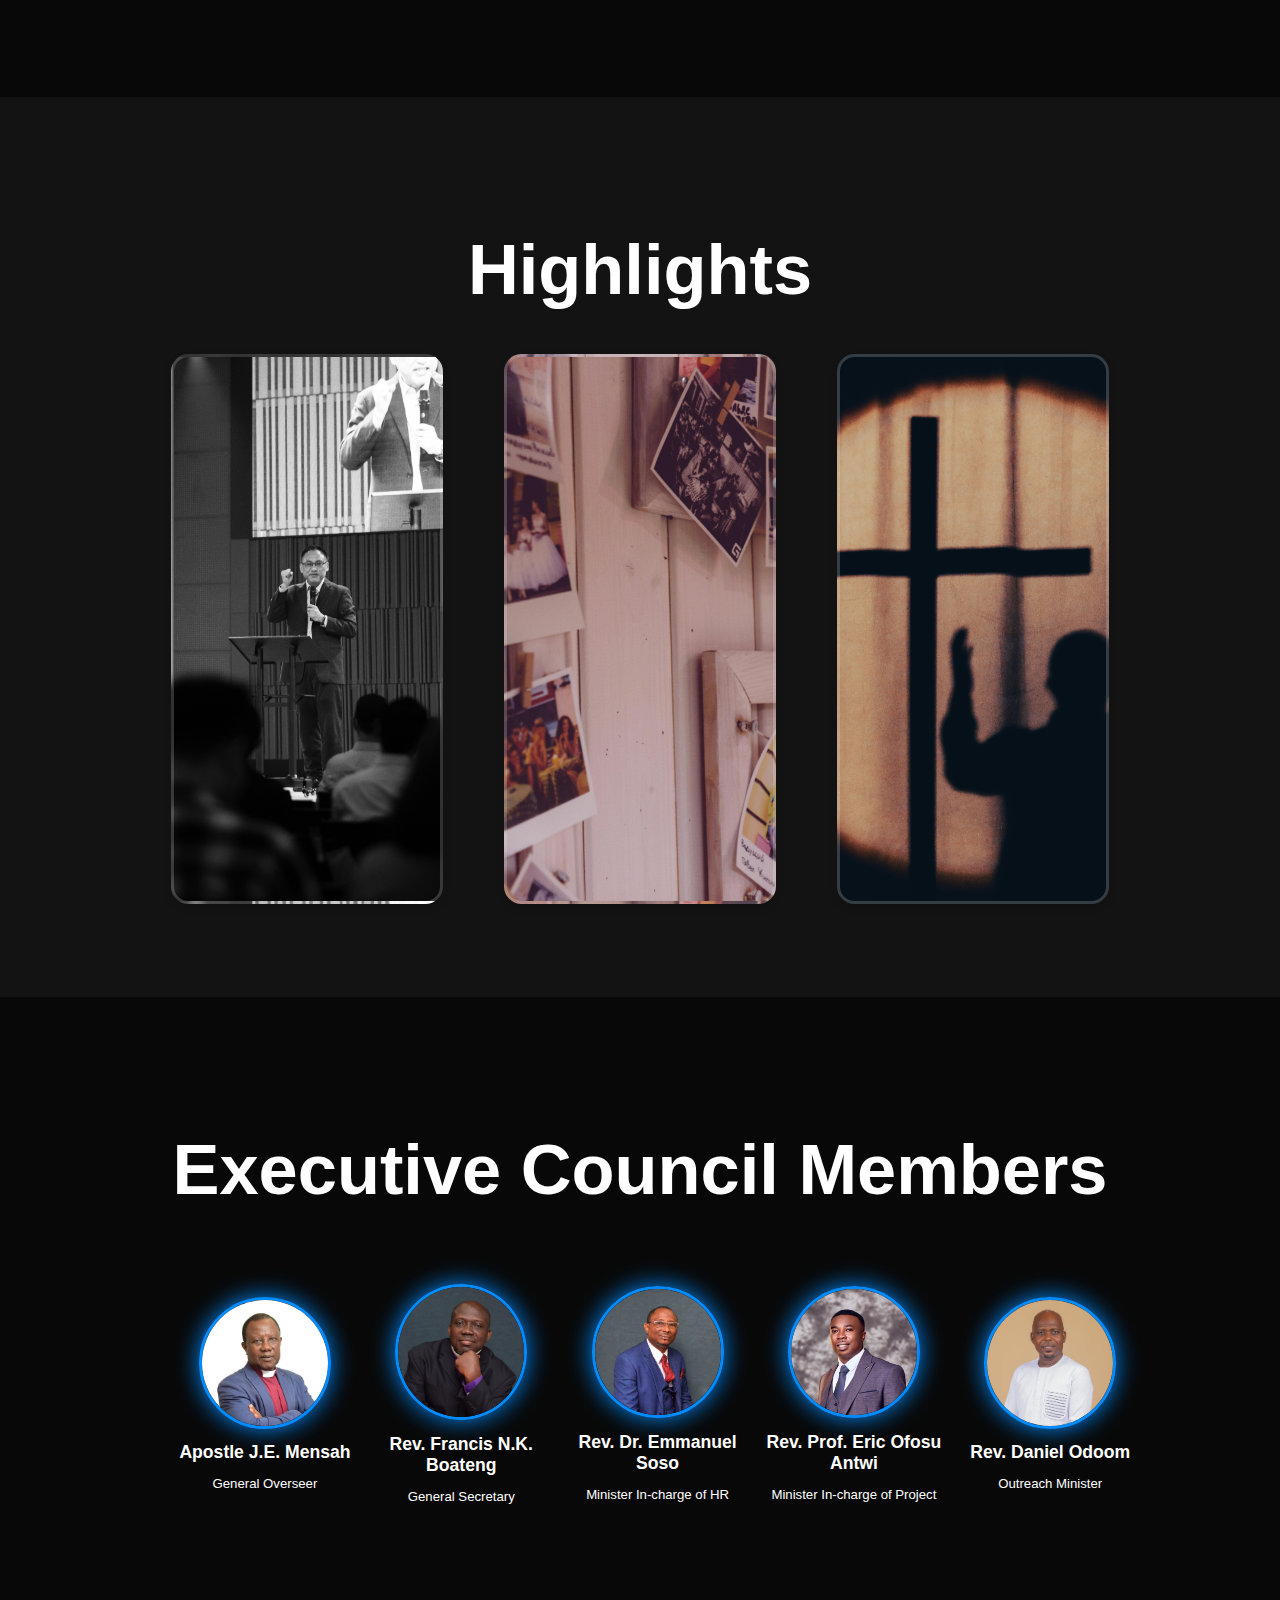
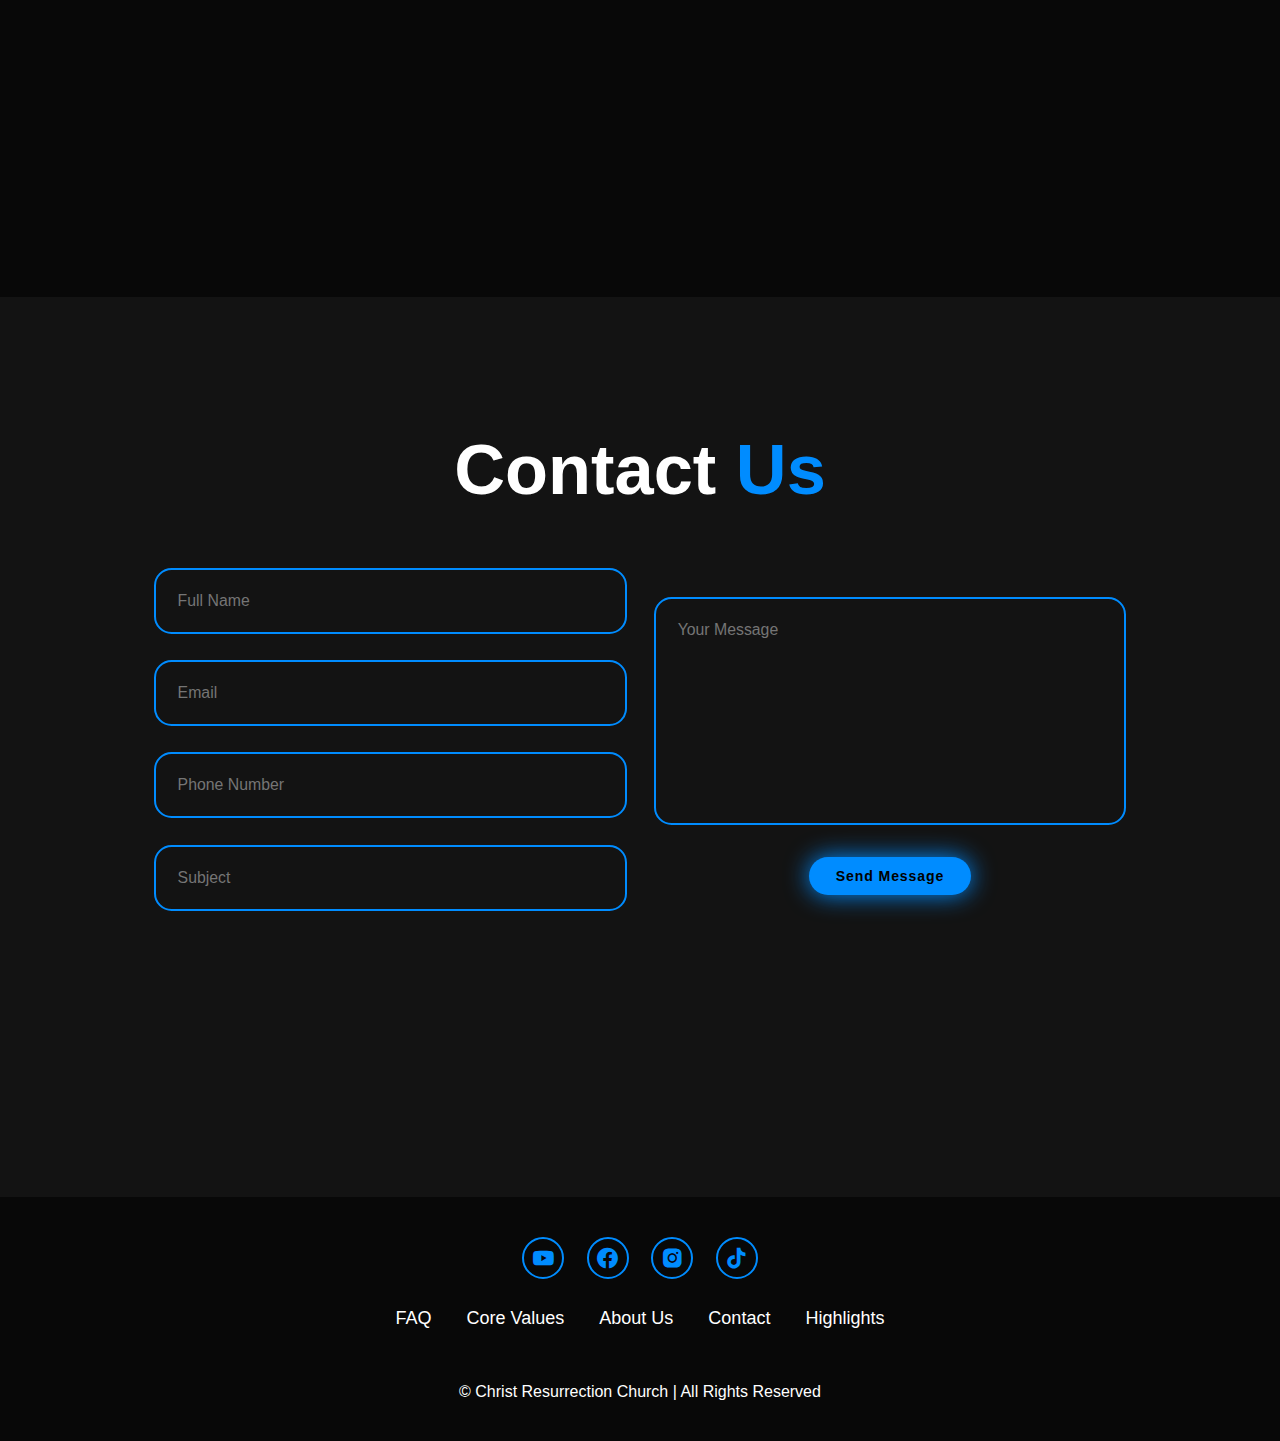
==== commit dd86da6e: "Update index.html" ====
--- a/index.html
+++ b/index.html
@@ -3,7 +3,7 @@
 <head>
     <meta charset="UTF-8">
     <meta name="viewport" content="width=device-width, initial-scale=1.0">
-    <title>Responsive Portfolio Website</title>
+    <title>CRC 40th Anniversay Website</title>
     <link rel="stylesheet" href="style.css">
     <link href='https://unpkg.com/boxicons@2.1.4/css/boxicons.min.css' rel='stylesheet'>
 </head>
@@ -429,4 +429,4 @@
 
     <script src="script.js"></script>
 </body>
-</html>+</html>
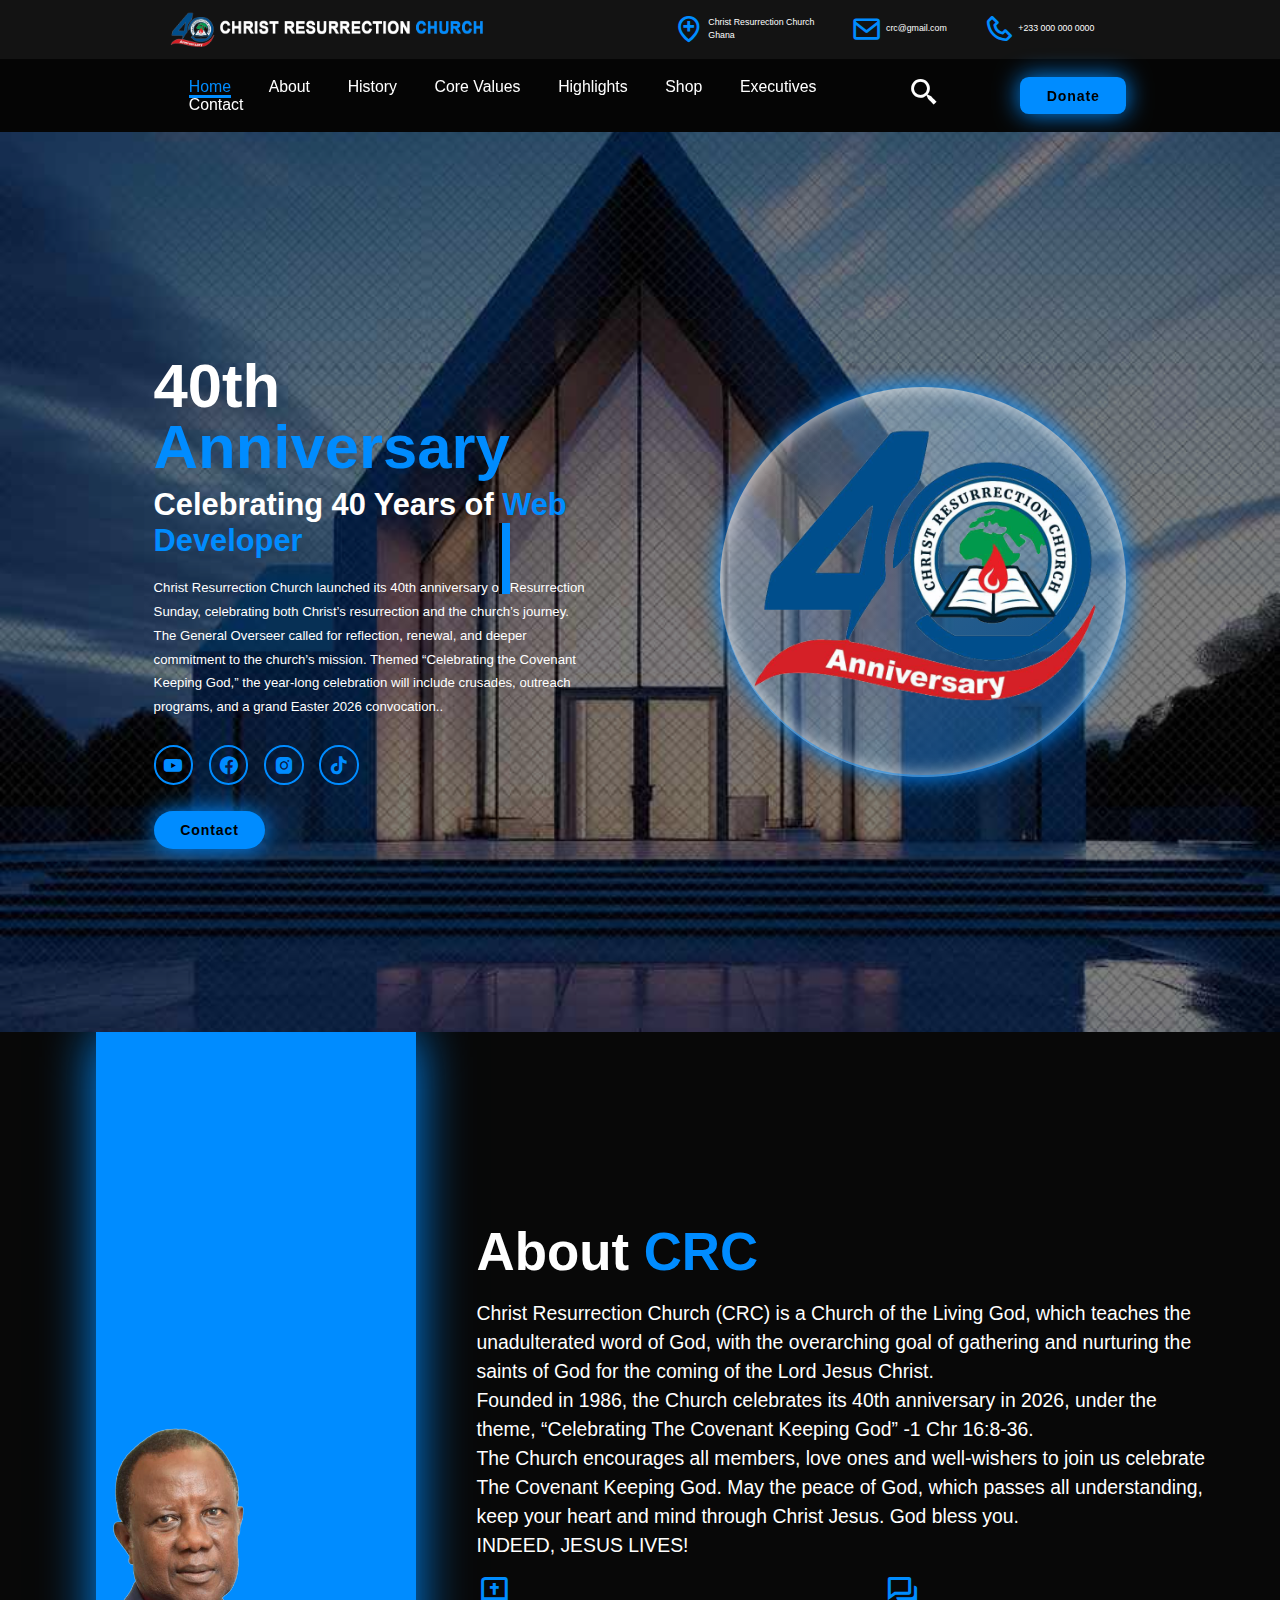
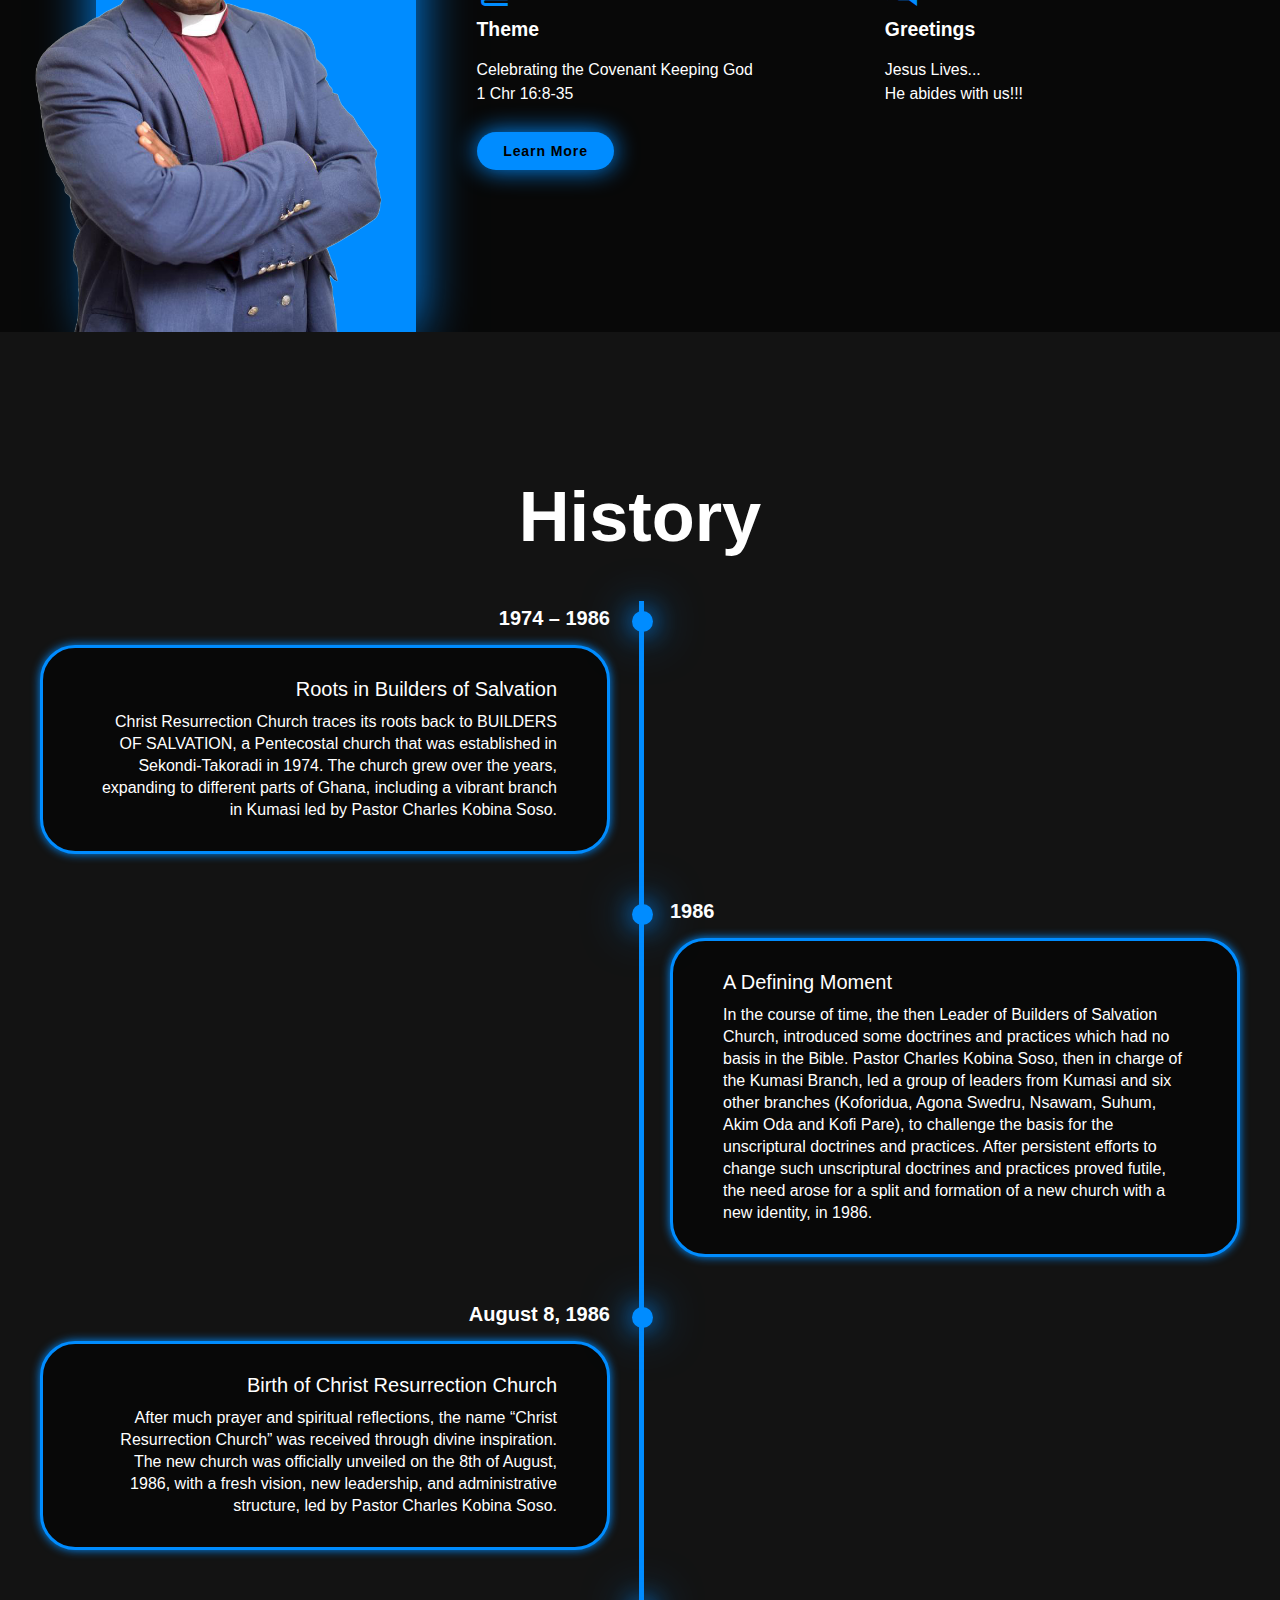
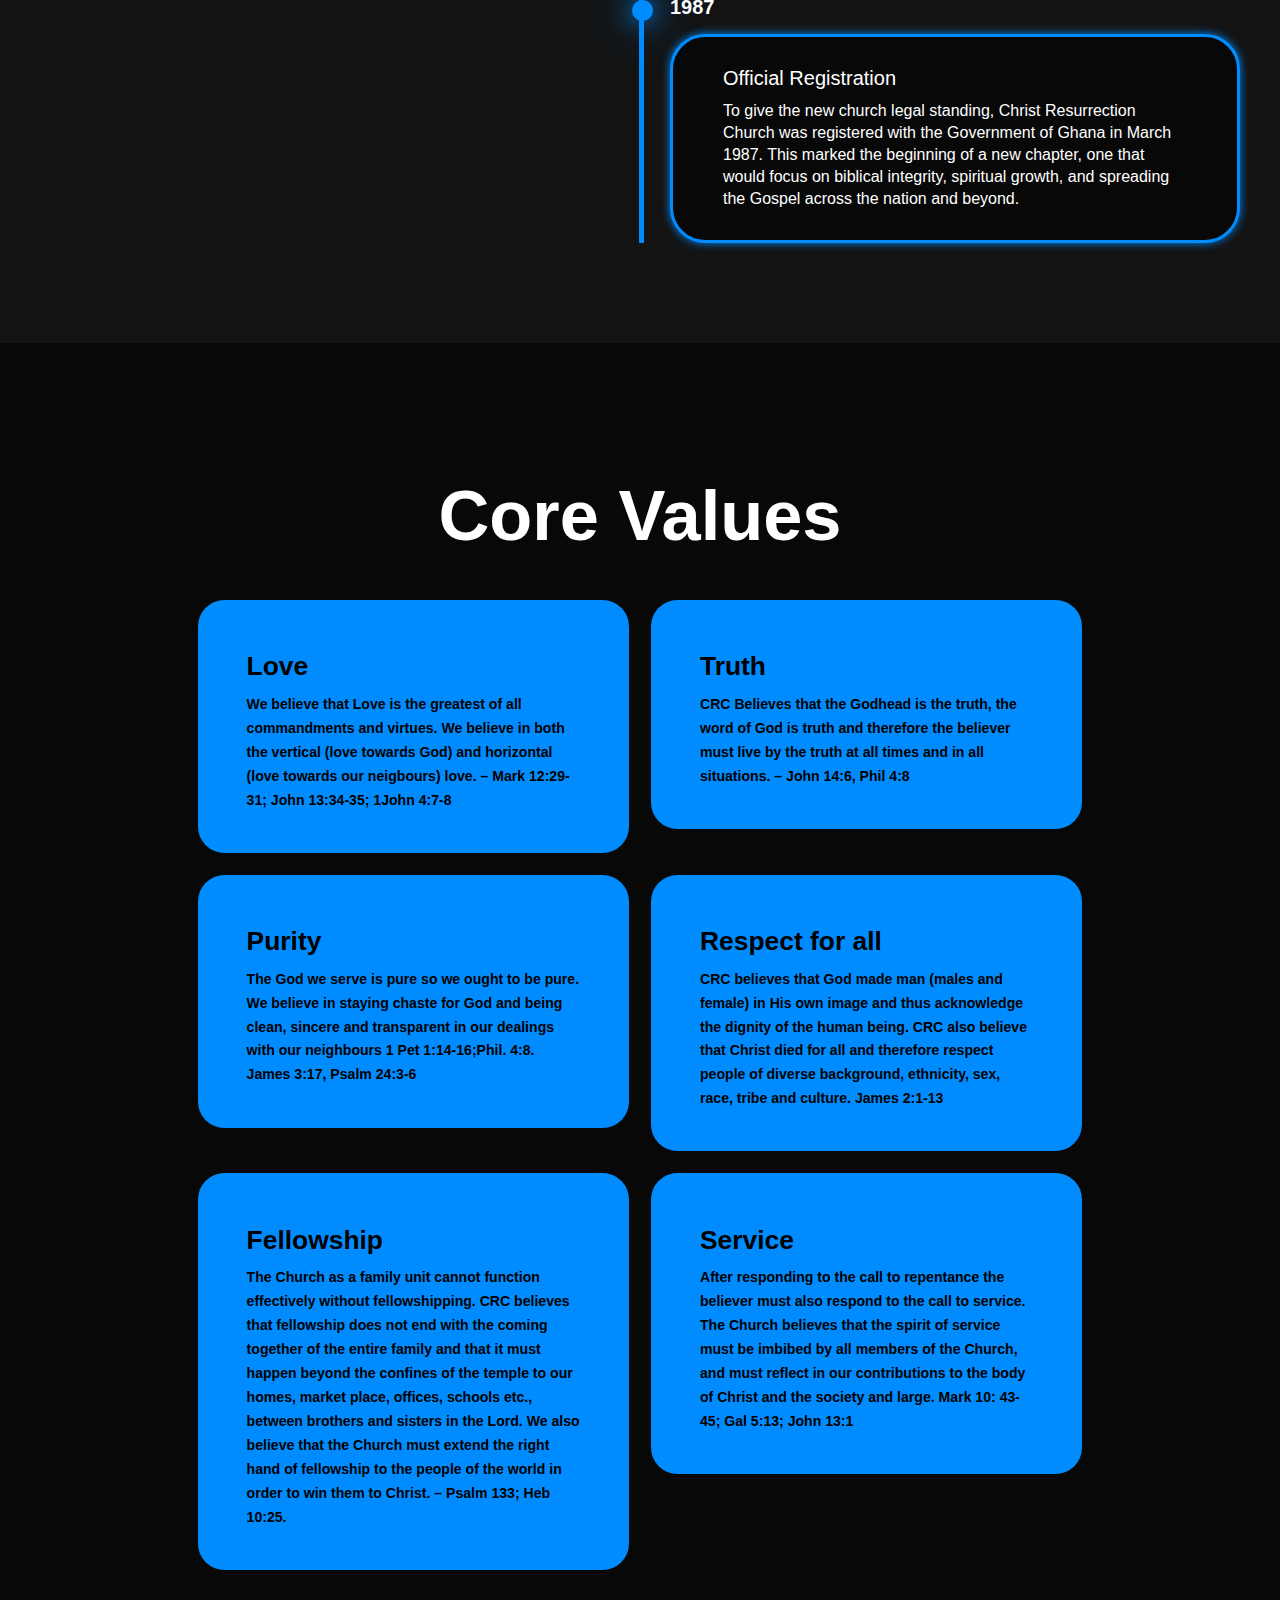
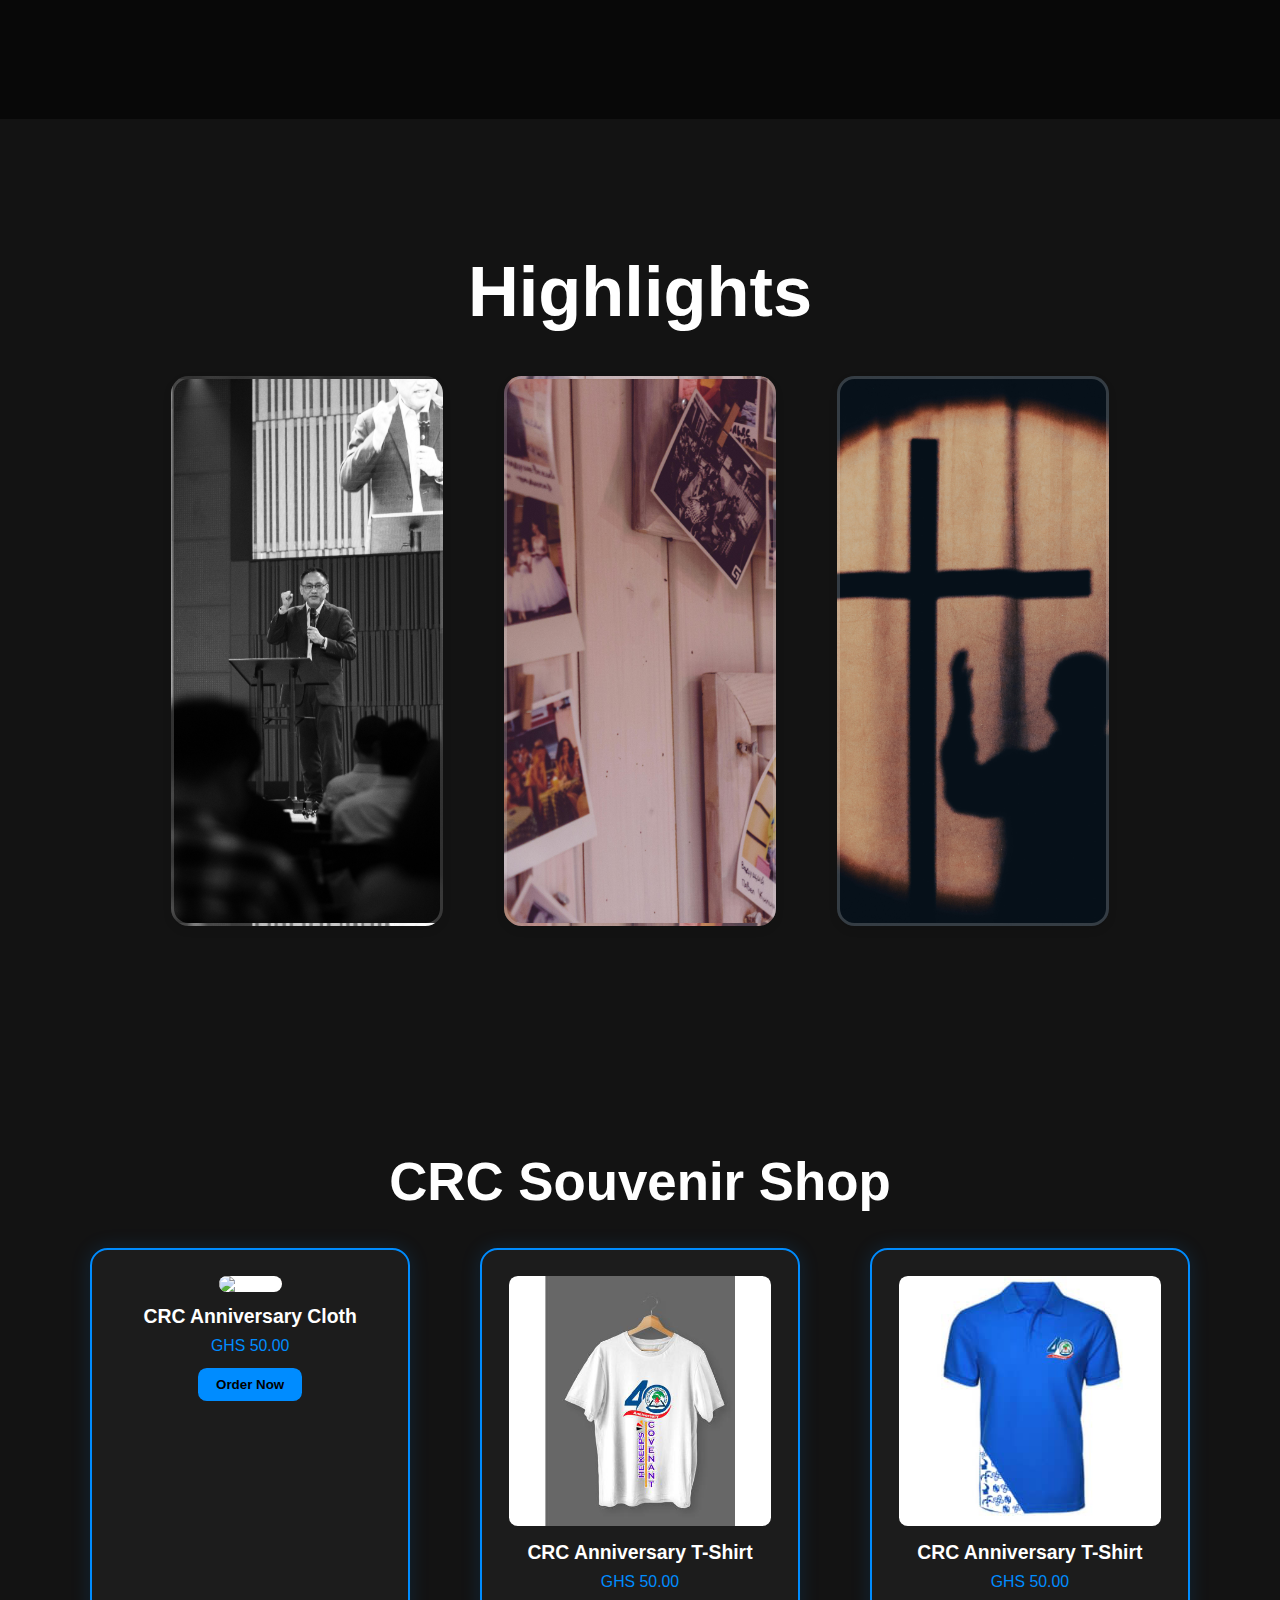
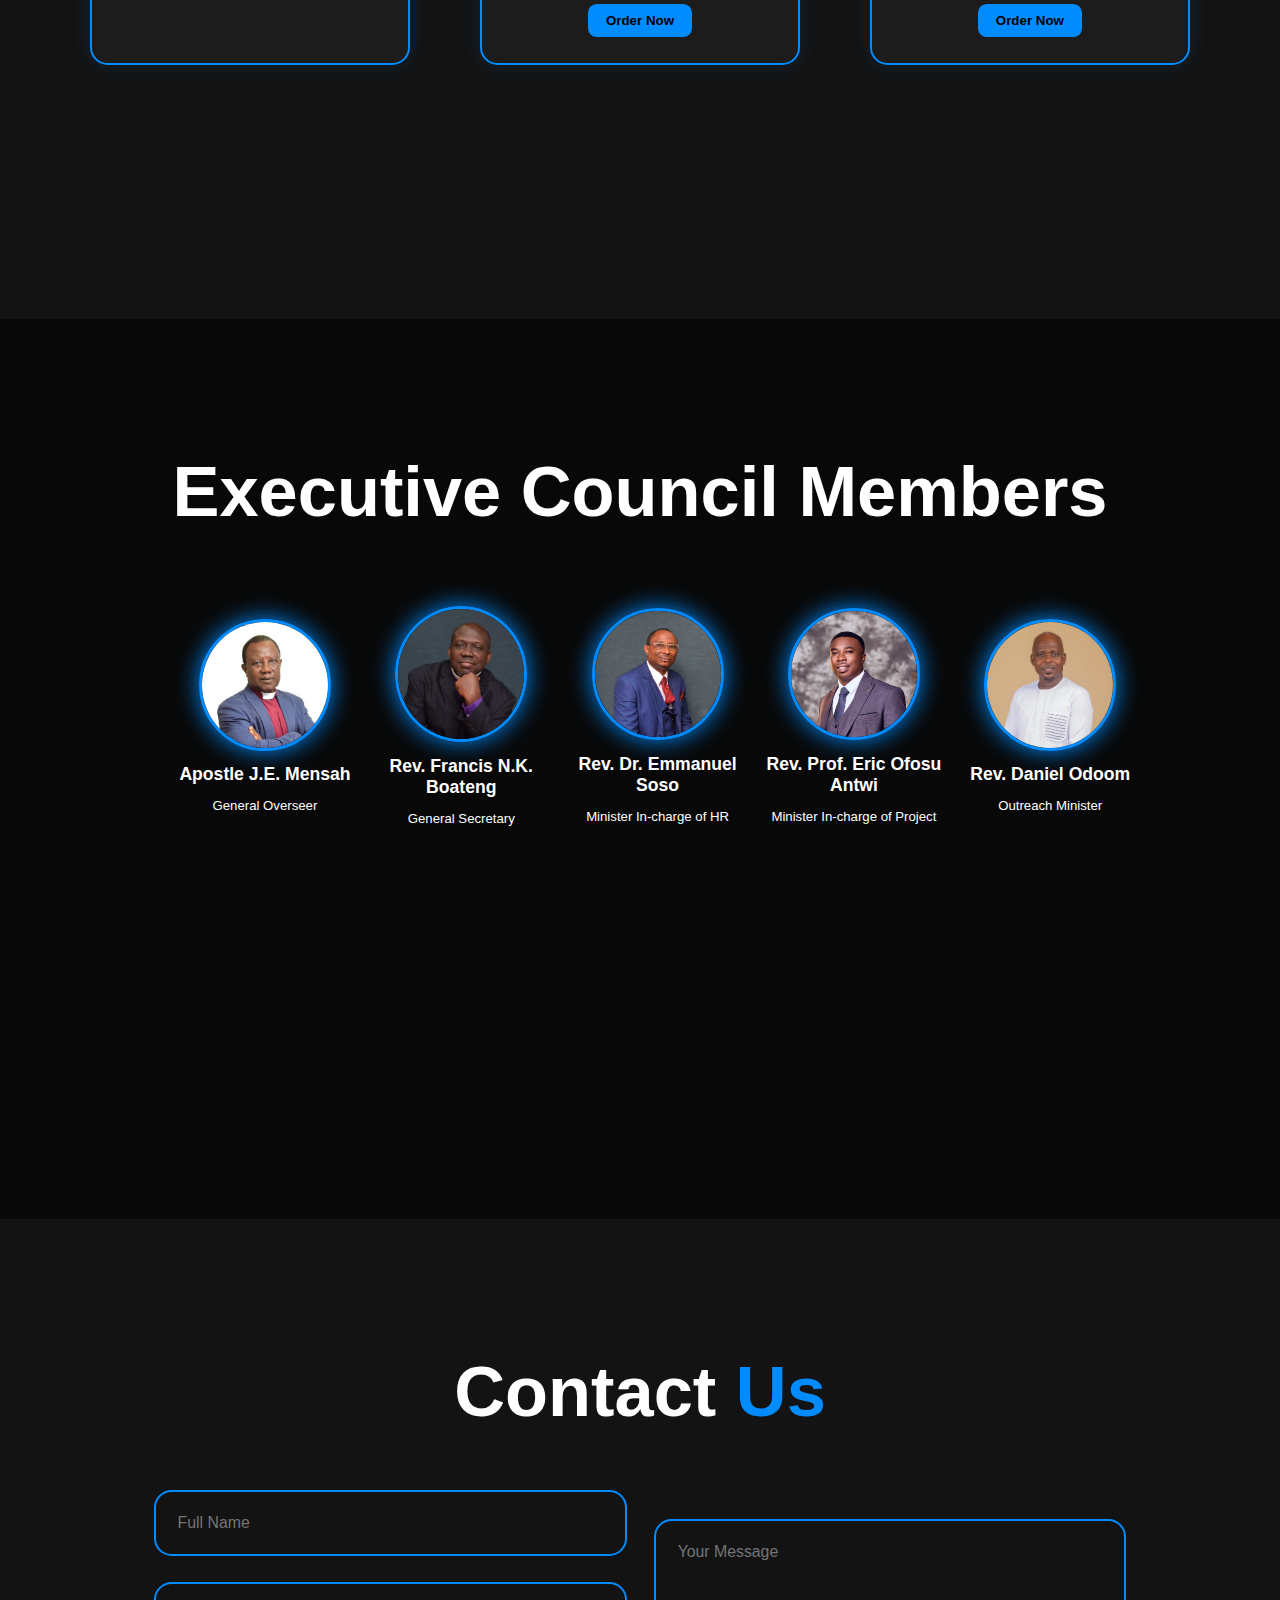
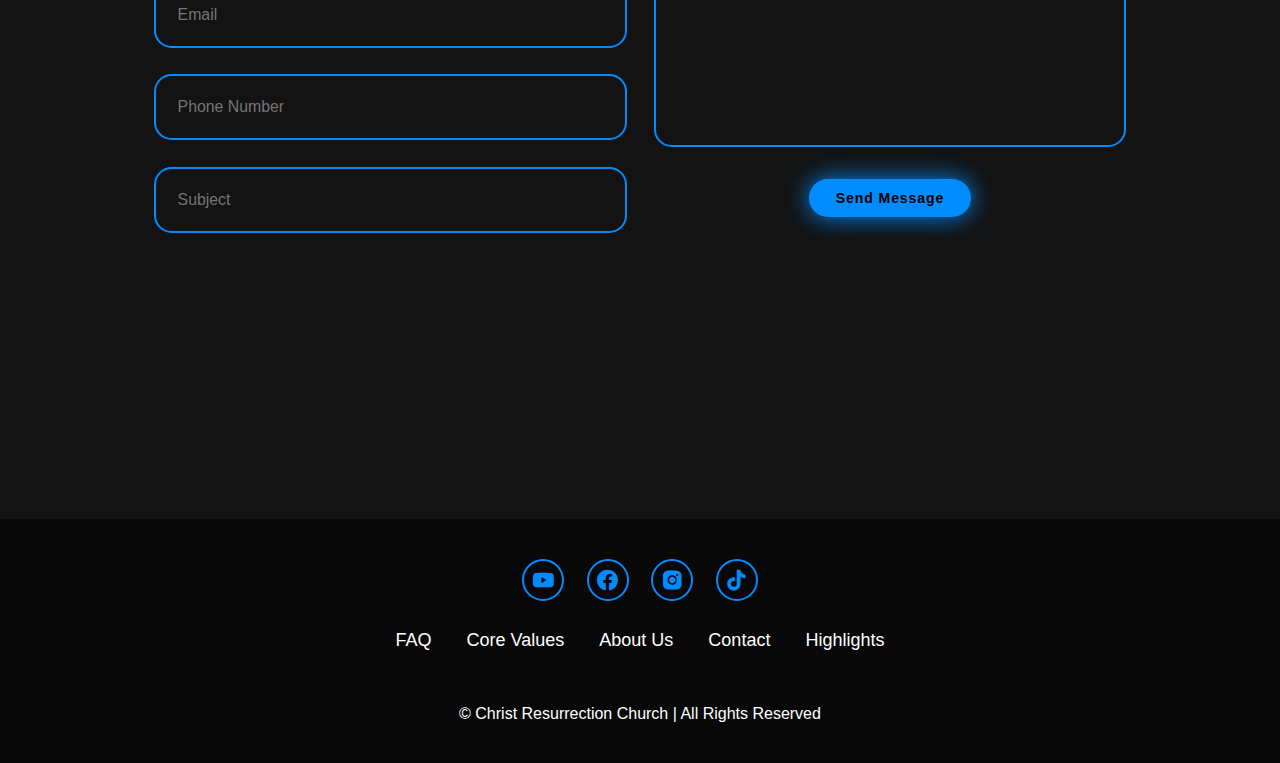
==== commit fe5225ce: "Add files via upload" ====
--- a/index.html
+++ b/index.html
@@ -3,7 +3,7 @@
 <head>
     <meta charset="UTF-8">
     <meta name="viewport" content="width=device-width, initial-scale=1.0">
-    <title>CRC 40th Anniversay Website</title>
+    <title>Responsive Portfolio Website</title>
     <link rel="stylesheet" href="style.css">
     <link href='https://unpkg.com/boxicons@2.1.4/css/boxicons.min.css' rel='stylesheet'>
 </head>
@@ -44,6 +44,7 @@
                 <a href="#education">History</a>
                 <a href="#services">Core Values</a>
                 <a href="#testimonials">Highlights</a>
+                <a href="#shop">Shop</a>
                 <a href="#executives">Executives</a>
                 <a href="#contact">Contact</a>
             </nav>
@@ -62,10 +63,11 @@
         <div class="home-content">
             <h1>40th <span>Anniversary</span></h1>
             <h3 class="text-animation">Celebrating 40 Years of <span></span></h3>
-            <p>For 40 years, we’ve grown in faith and unity, impacting lives through service and love. 
-                This milestone celebrates the strength of our community and the blessings we’ve received. 
-                We look forward to the future with hope and gratitude for 
-                all that God has done.</p>
+            <p>Christ Resurrection Church launched its 40th anniversary on Resurrection Sunday, celebrating 
+                both Christ’s resurrection and the church’s journey. The General Overseer called for reflection, 
+                renewal, and deeper commitment to the church’s mission. Themed “Celebrating the Covenant Keeping 
+                God,” the year-long celebration will include crusades, outreach programs, and a grand Easter 2026 
+                convocation..</p>
 
             <div class="social-icons">
                 
@@ -101,7 +103,7 @@
                 saints of God for the coming of the Lord Jesus Christ.
 			</p>
 			<p>
-				in 1986, the Church celebrates its 40th anniversary in 2026, under the theme, 
+				Founded in 1986, the Church celebrates its 40th anniversary in 2026, under the theme, 
                 “Celebrating The Covenant Keeping God” -1 Chr 16:8-36.
 			</p>
 			<p>
@@ -153,11 +155,12 @@
                     <div class="timeline-date">1986</div>
                     <div class="timeline-content">
                         <h3>A Defining Moment</h3>
-                        <p>AIn 1986, disagreements arose over the introduction of doctrines and practices by the then Leader of BUILDERS 
-                            OF SALVATION, which were deemed to have no biblical basis. Despite persistent efforts led by Pastor Charles 
-                            Kobina Soso, along with the Kumasi leadership and representatives from six other branches, Koforidua, Agona 
-                            Swedru, Nsawam, Suhum, Akim Oda, and Kofi Pare, the attempts to resolve these issues failed. These events 
-                            culminated in a significant split from the parent church.</p>
+                        <p>In the course of time, the then Leader of Builders of Salvation Church, introduced some doctrines and practices 
+                            which had no basis in the Bible. Pastor Charles Kobina Soso, then in charge of the Kumasi Branch, led a group 
+                            of leaders from Kumasi and six other branches (Koforidua, Agona Swedru, Nsawam, Suhum, Akim Oda and Kofi Pare), 
+                            to challenge the basis for the unscriptural doctrines and practices. After persistent efforts to change such 
+                            unscriptural doctrines and practices proved futile, the need arose for a split and formation of a new church 
+                            with a new identity, in 1986. </p>
                     </div>
                 
             </div>
@@ -167,10 +170,9 @@
                     <div class="timeline-date">August 8, 1986</div>
                     <div class="timeline-content">
                         <h3>Birth of Christ Resurrection Church</h3>
-                        <p>After much prayer and spiritual reflection, the name “Christ Resurrection Church” was received through divine 
-                            inspiration. The new church was officially unveiled on the 8th of August, 1986, with a fresh vision, new 
-                            leadership, and administrative structure. Pastor Charles Kobina Soso was appointed as the first leader of 
-                            this new movement.</p>
+                        <p>After much prayer and spiritual reflections, the name “Christ Resurrection Church” was received through 
+                            divine inspiration. The new church was officially unveiled on the 8th of August, 1986, with a fresh vision, 
+                            new leadership, and administrative structure, led by Pastor Charles Kobina Soso. </p>
                     </div>
                 
             </div>
@@ -182,7 +184,7 @@
                         <h3>Official Registration</h3>
                         <p>To give the new church legal standing, Christ Resurrection Church was registered with the Government of 
                             Ghana in March 1987. This marked the beginning of a new chapter, one that would focus on biblical integrity, 
-                            spiritual growth, and expanding the work of the Gospel across the nation and beyond.</p>
+                            spiritual growth, and spreading the Gospel across the nation and beyond.</p>
                     </div>
                 
             </div>
@@ -252,50 +254,102 @@
             <h2 class="heading">Highlights</h2>
 
             <div class="wrapper">
-                <div class="testimonial-item">
+                <a href="activities.html" class="testimonial-item">
                     <i class='bx bx-bible'></i>
-                    <img src="1.jpg" alt="">
-                    <h2>Sermons</h2>
-                    <!-- <div class="rating">
-                        <i class='bx bxs-star' id="star"></i>
-                        <i class='bx bxs-star' id="star"></i>
-                        <i class='bx bxs-star' id="star"></i>
-                        <i class='bx bxs-star' id="star"></i>
-                        <i class='bx bxs-star' id="star"></i>
-                    </div>
-                    <p>"Lorem ipsum dolor sit amet consectetur adipisicing elit. Perferendis ab exercitationem similique odio commodi. Beatae, laboriosam magni provident aspernatur magnam esse, dolore veritatis et doloribus saepe adipisci sint nesciunt totam?"</p> -->
-                </div>
-
-                <div class="testimonial-item">
+                    <h2>Activities</h2> 
+                </a>
+                
+                <a href="gallery.html" class="testimonial-item">
                     <i class='bx bx-images' ></i>
-                    <img src="2.jpg" alt="">
                     <h2>Gallery</h2>
-                    <!-- <div class="rating">
-                        <i class='bx bxs-star' id="star"></i>
-                        <i class='bx bxs-star' id="star"></i>
-                        <i class='bx bxs-star' id="star"></i>
-                        <i class='bx bxs-star' id="star"></i>
-                        <i class='bx bxs-star' id="star"></i>
-                    </div>
-                    <p>"Lorem ipsum dolor sit amet consectetur adipisicing elit. Perferendis ab exercitationem similique odio commodi. Beatae, laboriosam magni provident aspernatur magnam esse, dolore veritatis et doloribus saepe adipisci sint nesciunt totam?"</p> -->
-                </div>
-
-                <div class="testimonial-item">
+                </a>
+
+                <a href="events.html" class="testimonial-item">
                     <i class='bx bx-happy'></i>
-                    <img src="3.jpg" alt="">
-                    <h2>Testimonies</h2>
-                    <div class="rating">
-                        <!-- <i class='bx bxs-star' id="star"></i>
-                        <i class='bx bxs-star' id="star"></i>
-                        <i class='bx bxs-star' id="star"></i>
-                        <i class='bx bxs-star' id="star"></i>
-                        <i class='bx bxs-star' id="star"></i>
-                    </div>
-                    <p>"Lorem ipsum dolor sit amet consectetur adipisicing elit. Perferendis ab exercitationem similique odio commodi. Beatae, laboriosam magni provident aspernatur magnam esse, dolore veritatis et doloribus saepe adipisci sint nesciunt totam?"</p> -->
-                </div>
-            </div>
-        </div>
-    </section>
+                    <h2>Upcoming Events</h2>
+                </a>
+            </div>
+        </div>
+    </section>
+
+
+
+
+    <section class="shop" id = "shop">
+        <h2 class="heading">CRC Souvenir Shop</h2>
+    
+        <div class="shop-container">
+    
+            <div class="shop-item">
+                <img src="images/cloth1.png" 
+                     alt="CRC T-Shirt" 
+                     onclick="openGallery(this)" 
+                     data-images="images/cloth1.png,images/cloth2.png,images/cloth3.png,images/cloth4.png,images/cloth5.png,images/cloth6.png">
+                <h3>CRC Anniversary Cloth</h3>
+                <p class="price">GHS 50.00</p>
+                <button onclick="orderNow('CRC Anniversary T-Shirt')">Order Now</button>
+            </div>
+              
+    
+            <div class="shop-item">
+                <img src="images/Roundneck1.png" 
+                     alt="CRC T-Shirt" 
+                     onclick="openGallery(this)" 
+                     data-images="images/Roundneck1.png,images/Roundneck2.png,images/Roundneck3.png,images/Roundneck4.png,images/Roundneck5.png,images/Roundneck6.png">
+                <h3>CRC Anniversary T-Shirt</h3>
+                <p class="price">GHS 50.00</p>
+                <button onclick="orderNow('CRC Anniversary T-Shirt')">Order Now</button>
+            </div>
+    
+            <div class="shop-item">
+                <img src="images/TShirt1.png" 
+                     alt="CRC T-Shirt" 
+                     onclick="openGallery(this)" 
+                     data-images="images/TShirt1.png,images/TShirt2.png,images/TShirt3.png,images/TShirt4.png,images/TShirt5.png,images/TShirt6.png">
+                <h3>CRC Anniversary T-Shirt</h3>
+                <p class="price">GHS 50.00</p>
+                <button onclick="orderNow('CRC Anniversary T-Shirt')">Order Now</button>
+            </div>
+    
+            <!-- <div class="shop-item">
+                <img src="images/crc_tshirt.jpg" 
+                     alt="CRC T-Shirt" 
+                     onclick="openGallery(this)" 
+                     data-images="images/crc_tshirt.jpg,images/crc_tshirt_2.jpg,images/crc_tshirt_3.jpg">
+                <h3>CRC Anniversary T-Shirt</h3>
+                <p class="price">GHS 50.00</p>
+                <button onclick="orderNow('CRC Anniversary T-Shirt')">Order Now</button>
+            </div> -->
+    
+        </div>
+    
+        <!-- Order form modal -->
+        <div id="orderModal" class="order-modal">
+          <div class="order-modal-content">
+            <span class="close" onclick="closeModal()">&times;</span>
+            <h3>Place Your Order</h3>
+            <form id="orderForm">
+              <input type="text" id="itemName" name="itemName" readonly>
+              <input type="text" placeholder="Full Name" required>
+              <input type="tel" placeholder="Phone Number" required>
+              <input type="email" placeholder="Email Address" required>
+              <textarea placeholder="Delivery Address (Optional)"></textarea>
+              <button type="submit">Submit Order</button>
+            </form>
+          </div>
+        </div>
+
+        <div id="imageGalleryModal" class="lightbox">
+            <span class="close" onclick="closeImageGallery()">&times;</span>
+            <div class="gallery-viewer">
+              <img id="galleryImage" src="" alt="">
+              <div id="thumbnailContainer" class="thumbnails"></div>
+            </div>
+        </div>
+      </section>
+
+
+
 
     <section class="executives" id="executives">
         <div class="executives-box">
@@ -429,4 +483,4 @@
 
     <script src="script.js"></script>
 </body>
-</html>
+</html>--- a/style.css
+++ b/style.css
@@ -109,7 +109,7 @@
 .search {
   font-size: 3.6rem;
   color: var(--text-color);
-  width: 0%;
+  width: auto;
   cursor: pointer;
   transition: 0.3s ease;
 }
@@ -758,6 +758,385 @@
   color: gold;
   font-size: 2rem;
 }
+
+
+
+
+.gallery {
+  background: var(--bg-color);
+  padding: 10rem 5%;
+}
+
+.gallery .heading {
+  font-size: 6rem;
+  color: var(--text-color);
+  text-align: center;
+  margin-bottom: 5rem;
+}
+
+.gallery .wrapper {
+  display: grid;
+  grid-template-columns: repeat(auto-fit, minmax(250px, 1fr));
+  gap: 2rem;
+}
+
+.gallery-item img {
+  width: 100%;
+  height: auto;
+  cursor: pointer;
+  border-radius: 1rem;
+  box-shadow: 0 0 15px rgba(255, 255, 255, 0.2);
+  transition: transform 0.3s ease;
+}
+
+.gallery-item img:hover {
+  transform: scale(1.05);
+}
+
+.lightbox {
+  display: none;
+  position: fixed;
+  z-index: 100;
+  padding-top: 5%;
+  inset: 0;
+  width: 100%;
+  height: 100%;
+  justify-content: center;
+  align-items: center;
+  align-content: center;
+  flex-direction: column;
+  overflow: auto;
+  background: rgba(0, 0, 0, 0.9);
+}
+
+.lightbox-content {
+  display: block;
+  margin: auto;
+  max-width: 90%;
+  max-height: 80%;
+  border-radius: 1rem;
+  object-fit: contain;
+  align-items: center;
+  justify-content: center;
+  box-shadow: 0 0 25px var(--main-color);
+}
+
+.lightbox .close {
+  position: absolreute;
+  top: 30px;
+  right: 50px;
+  color: white;
+  font-size: 4rem;
+  font-weight: bold;
+  cursor: pointer;
+}
+
+
+
+
+.activities {
+  background: var(--second-bg-color);
+  padding: 10rem 5%;
+  text-align: center;
+}
+
+.activities .heading {
+  font-size: 6rem;
+  color: var(--text-color);
+  margin-bottom: 6rem;
+}
+
+.activities-wrapper {
+  display: grid;
+  grid-template-columns: repeat(auto-fit, minmax(200px, 1fr));
+  gap: 3rem;
+}
+
+.activity-card {
+  background: rgba(255, 255, 255, 0.05);
+  border: 2px solid var(--main-color);
+  border-radius: 2rem;
+  padding: 4rem 3rem;
+  box-shadow: 0 0 20px rgba(0, 140, 255, 0.2);
+  transition: transform 0.3s ease, box-shadow 0.3s ease;
+  color: white;
+}
+
+.activity-card i {
+  font-size: 5rem;
+  color: var(--main-color);
+  margin-bottom: 2rem;
+}
+
+.activity-card h3 {
+  font-size: 2.4rem;
+  margin-bottom: 1rem;
+  color: var(--main-color);
+}
+
+.activity-card p {
+  font-size: 1.6rem;
+  line-height: 1.6;
+  color: white;
+}
+
+.activity-card:hover {
+  transform: translateY(-10px);
+  box-shadow: 0 0 40px var(--main-color);
+}
+
+
+
+
+.events {
+  background: var(--bg-color);
+  padding: 10rem 5%;
+  text-align: center;
+}
+
+.events .heading {
+  font-size: 6rem;
+  color: var(--text-color);
+  margin-bottom: 5rem;
+}
+
+.events-container {
+  display: grid;
+  grid-template-columns: repeat(auto-fit, minmax(280px, 1fr));
+  gap: 3rem;
+}
+
+.event-card {
+  background: rgba(255, 255, 255, 0.04);
+  border: 2px solid var(--main-color);
+  border-radius: 2rem;
+  padding: 4rem 3rem;
+  color: white;
+  box-shadow: 0 0 15px rgba(0, 140, 255, 0.2);
+  transition: 0.3s ease;
+}
+
+.event-card:hover {
+  transform: translateY(-8px);
+  box-shadow: 0 0 30px var(--main-color);
+}
+
+.event-icon {
+  font-size: 4.5rem;
+  color: var(--main-color);
+  margin-bottom: 1.5rem;
+}
+
+.event-card h3 {
+  font-size: 2.4rem;
+  color: var(--main-color);
+  margin-bottom: 1rem;
+}
+
+.event-card p {
+  font-size: 1.6rem;
+  line-height: 1.6;
+}
+
+
+
+
+
+
+.shop {
+  background: var(--second-bg-color);
+  padding: 10rem 5%;
+  color: var(--text-color);
+  text-align: center;
+}
+
+.shop .heading {
+  font-size: 6rem;
+  margin-bottom: 4rem;
+}
+
+.shop-container {
+  display: grid;
+  grid-template-columns: repeat(auto-fit, minmax(250px, 1fr));
+  gap: 8rem;
+  margin: 3rem;
+}
+
+.shop-item {
+  background: rgba(255, 255, 255, 0.04);
+  border: 2px solid var(--main-color);
+  border-radius: 2rem;
+  padding: 3rem;
+  box-shadow: 0 0 20px rgba(0, 140, 255, 0.15);
+  transition: 0.3s ease;
+}
+
+.shop-item img {
+  width: 100%;
+  height: auto;
+  max-height: 250px;
+  object-fit: contain; 
+  border-radius: 1rem;
+  margin-bottom: 1.5rem;
+  cursor: pointer;
+  background-color: #ffffff;
+}
+
+
+.shop-item h3 {
+  font-size: 2.2rem;
+  margin-bottom: 1rem;
+}
+
+.shop-item .price {
+  font-size: 1.8rem;
+  color: var(--main-color);
+  margin-bottom: 1.5rem;
+}
+
+.shop-item button {
+  padding: 1rem 2rem;
+  background: var(--main-color);
+  color: black;
+  font-weight: bold;
+  border: none;
+  border-radius: 1rem;
+  cursor: pointer;
+  transition: 0.3s ease;
+}
+.shop-item button:hover {
+  background: white;
+  color: var(--main-color);
+}
+
+/* Modal styles */
+.order-modal {
+  display: none;
+  position: fixed;
+  z-index: 999;
+  top: 0; left: 0;
+  width: 100%;
+  height: 100%;
+  background: rgba(0,0,0,0.8);
+  justify-content: center;
+  align-items: center;
+}
+
+.order-modal-content {
+  background: var(--bg-color);
+  padding: 3rem;
+  border-radius: 2rem;
+  max-width: 500px;
+  width: 90%;
+  box-shadow: 0 0 30px var(--main-color);
+  position: relative;
+  text-align: left;
+}
+
+.order-modal-content h3 {
+  font-size: 2.5rem;
+  margin-bottom: 2rem;
+  color: var(--main-color);
+}
+
+.order-modal-content .close {
+  position: absolute;
+  top: 1.5rem;
+  right: 2rem;
+  font-size: 3rem;
+  color: var(--main-color);
+  cursor: pointer;
+}
+
+.order-modal-content form input,
+.order-modal-content form textarea,
+.order-modal-content form button {
+  width: 100%;
+  padding: 1.2rem;
+  margin: 1rem 0;
+  border: 2px solid var(--main-color);
+  border-radius: 1rem;
+  font-size: 1.5rem;
+  background: transparent;
+  color: var(--text-color);
+}
+
+.order-modal-content form button {
+  background: var(--main-color);
+  color: black;
+  font-weight: bold;
+  cursor: pointer;
+}
+
+
+
+
+.lightbox {
+  display: none;
+  position: fixed;
+  z-index: 100;
+  top: 0;
+  left: 0;
+  width: 100%;
+  height: 100%;
+  background: rgba(0, 0, 0, 0.9);
+  justify-content: center;
+  align-items: center;
+  flex-direction: column;
+  padding: 2rem;
+}
+
+.gallery-viewer {
+  display: flex;
+  flex-direction: column;
+  align-items: center;
+  justify-content: center;
+}
+
+.gallery-viewer img#galleryImage {
+  max-width: 90%;
+  max-height: 70vh;
+  border-radius: 1rem;
+  margin-bottom: 2rem;
+  box-shadow: 0 0 25px var(--main-color);
+}
+
+.thumbnails {
+  display: flex;
+  justify-content: center;
+  flex-wrap: wrap;
+  gap: 1rem;
+}
+
+.thumbnails img {
+  width: 100px;
+  height: 70px;
+  object-fit: cover;
+  border-radius: 0.5rem;
+  cursor: pointer;
+  opacity: 0.7;
+  border: 2px solid transparent;
+  transition: 0.3s;
+}
+
+.thumbnails img:hover,
+.thumbnails img.active {
+  opacity: 1;
+  border-color: var(--main-color);
+}
+
+.lightbox .close {
+  position: absolute;
+  top: 20px;
+  right: 30px;
+  color: white;
+  font-size: 4rem;
+  font-weight: bold;
+  cursor: pointer;
+}
+
+
+
 
 
 
